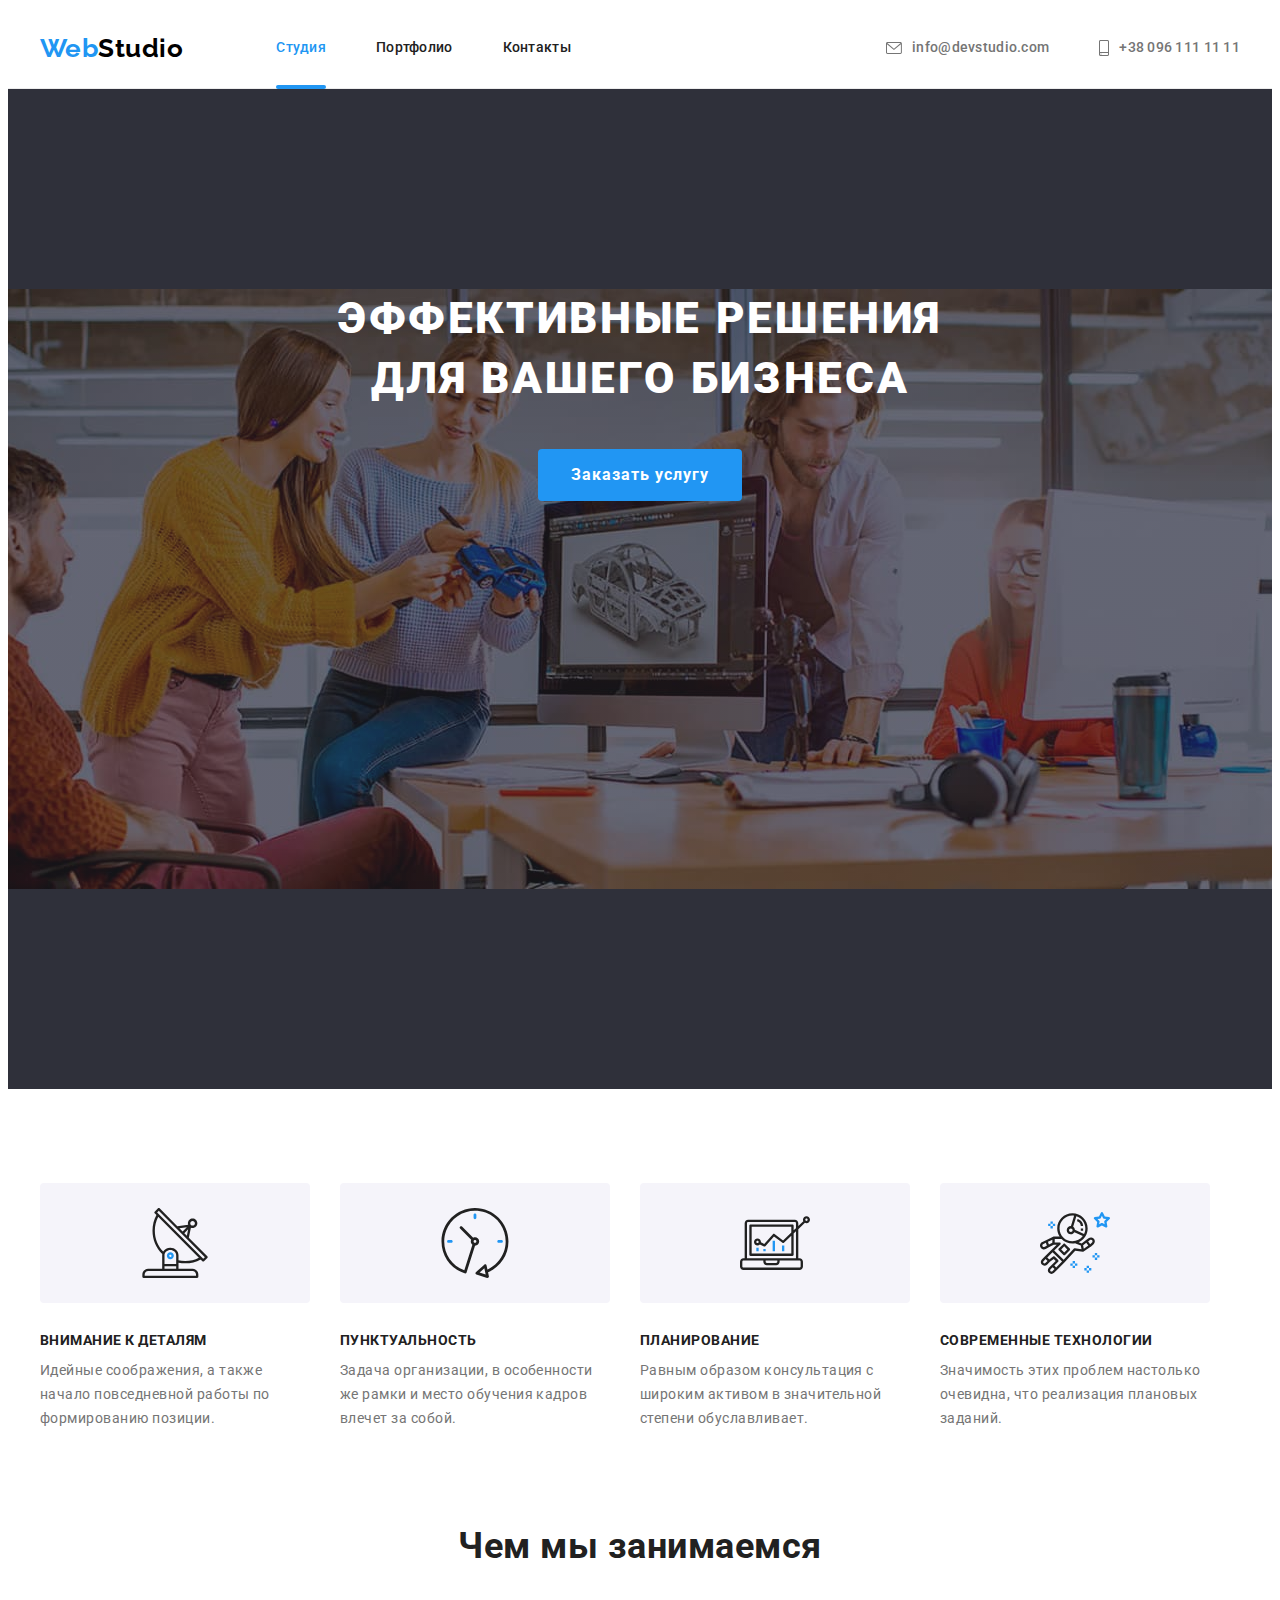
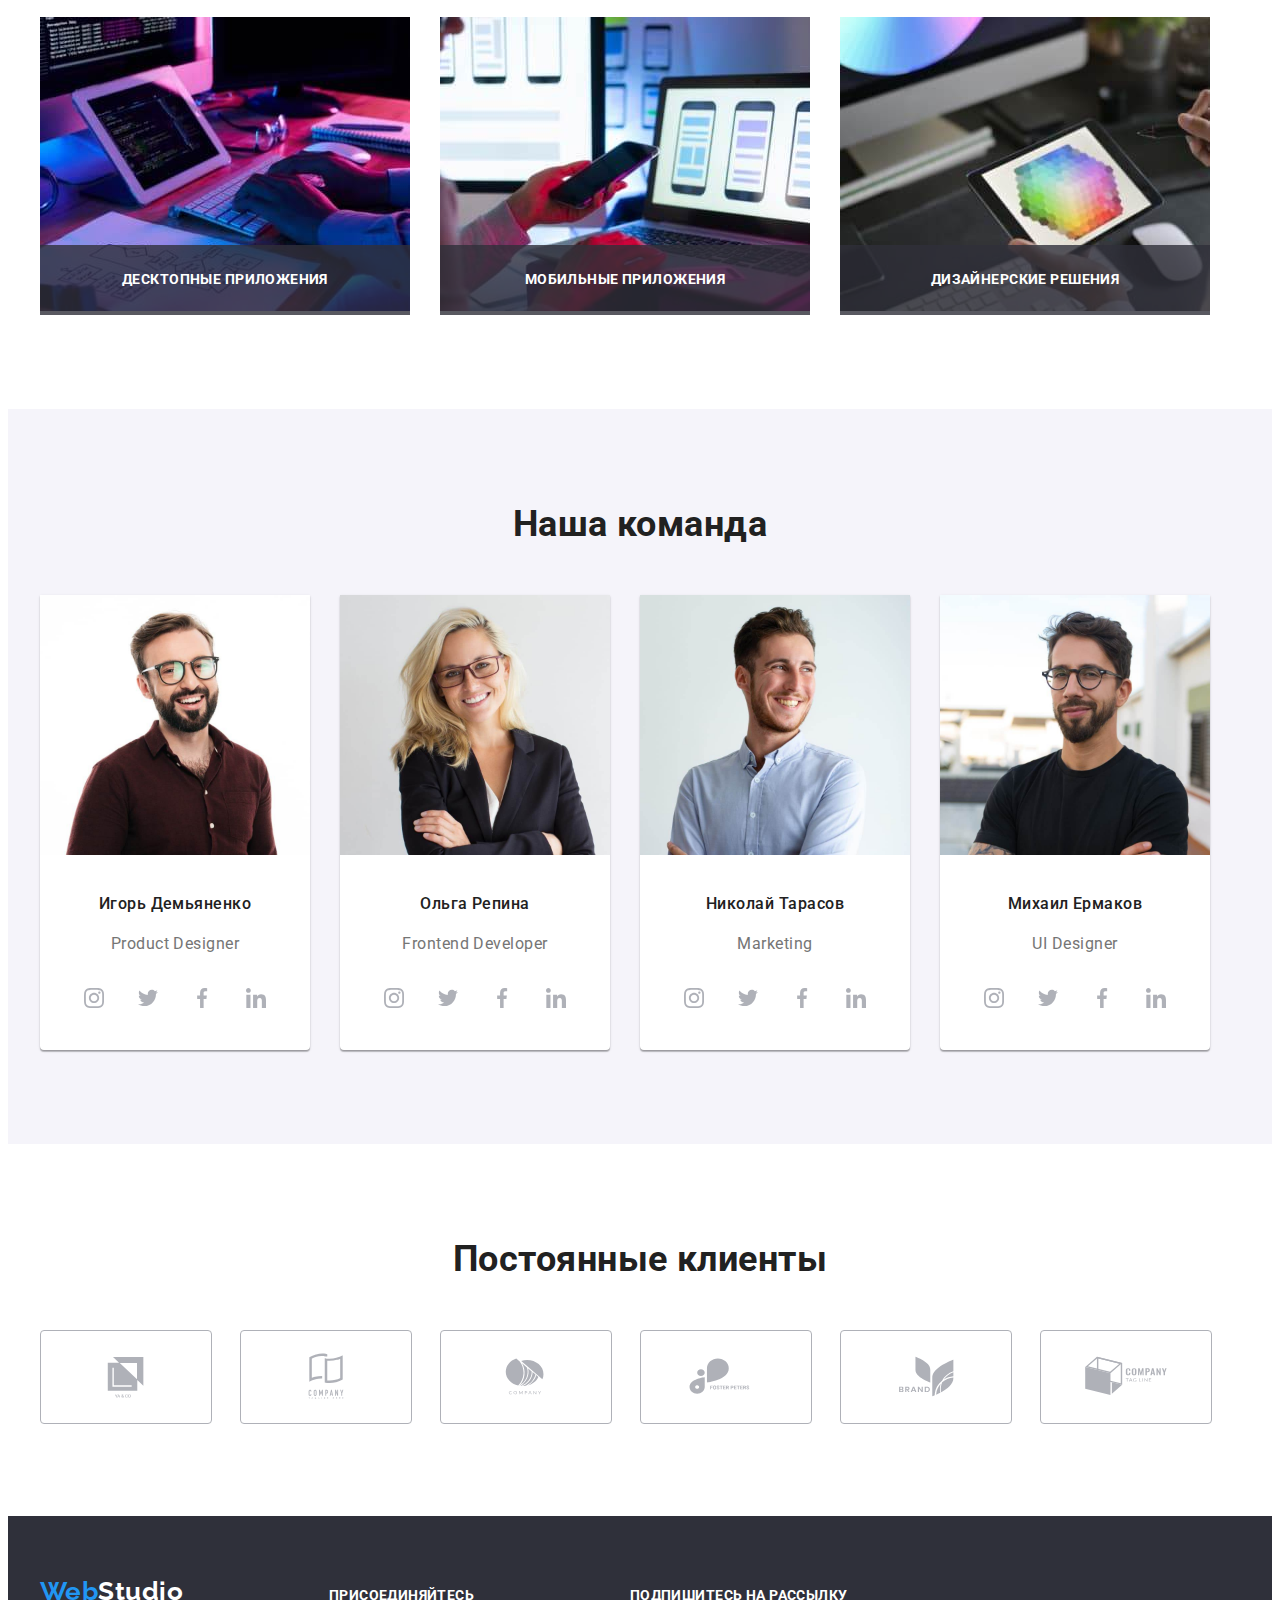
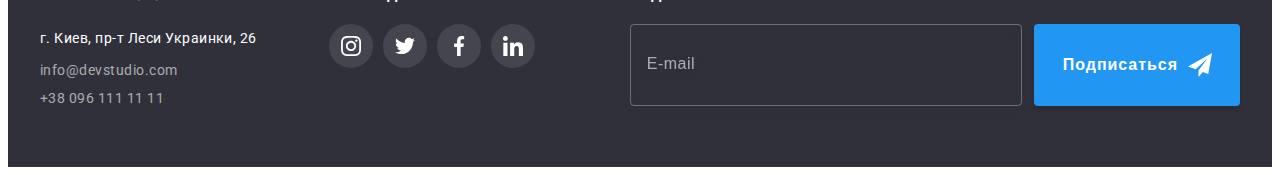
==== index.html @ 353faf63 "подключает сасс" ====
<!DOCTYPE html>
<html lang="ru">
    <head>
        <meta charset="UTF-8">
        <meta http-equiv="X-UA-Compatible" content="IE=edge">
        <meta name="viewport" content="width=device-width, initial-scale=1.0">
        <title>Студия</title>
        <link href="https://fonts.googleapis.com/css2?family=Raleway:wght@700&family=Roboto:wght@400;500;700;900&display=swap"
            rel="stylesheet"/>
        <link rel="stylesheet" href="https://cdnjs.cloudflare.com/ajax/libs/modern-normalize/1.1.0/modern-normalize.min.css" integrity="sha512-wpPYUAdjBVSE4KJnH1VR1HeZfpl1ub8YT/NKx4PuQ5NmX2tKuGu6U/JRp5y+Y8XG2tV+wKQpNHVUX03MfMFn9Q==" crossorigin="anonymous" referrerpolicy="no-referrer"/>
        <link rel="stylesheet" href="./css/styles.css"/>
        <link rel="stylesheet" href="./css/main.css" />
    </head>
    <body>
        <header class="page-header">
            <div class="container main-nav">
                <nav class="main">
                    <a href="/" class="logo"><span class="accent">Web</span>Studio</a>       
                    <ul class="site-nav list">
                        <li class="item"><a href="./" class="link current">Студия</a></li>
                        <li class="item"><a href="./portfolio.html" class="link ">Портфолио</a></li>
                        <li class="item"><a href="" class="link ">Контакты</a></li>
                    </ul>
                </nav>  
                <ul class="auth main">
                    <li class="item"><a href="mailto:info@devstudio.com" class="link mail-link">
                        <svg class="contact-icon envelope" width="16" height="12">
                            <use href="./images/icons.svg#icon-envelope">
                            </use>
                        </svg>info@devstudio.com</a>
                    </li>
                    <li class="item"><a href="tel:++380961111111" class="link mail-link">
                        <svg class="contact-icon smartphone" width="10" height="16">
                            <use href="./images/icons.svg#icon-smartphone">
                            </use>
                        </svg>+38 096 111 11 11</a>
                    </li>
                </ul>
            </div>
        </header>
                
        <main>
            <section class="section-business">
                <div class="container">
                    <h1 class="slogan">Эффективные решения <br> для вашего бизнеса</h1>
                    <button type="button" class="section-button" data-modal-open>Заказать услугу</button>
                </div>
            </section>
            <section class="section">
                <div class="container">
                    <h2 class="visually-hidden">секция преимуществ</h2>
                    <ul class="feature-list">
                        <li class="list-title">
                            <div class="advantage-icon">
                                <svg class="title-advantage" width="70" height="70">
                                    <use href="./images/icons.svg#icon-antenna">
                                    </use>
                                </svg>
                            </div>
                            <h3 class="advantage">Внимание к деталям</h3>
                            <p class="title">Идейные соображения, а также начало повседневной работы по формированию позиции.</p>
                        </li>
                        <li class="list-title">
                            <div class="advantage-icon">
                                <svg class="title-advantage" width="70" height="70">
                                    <use href="./images/icons.svg#icon-clock">
                                    </use>
                                </svg>
                            </div>
                            <h3 class="advantage">Пунктуальность</h3>
                            <p class="title">Задача организации, в особенности же рамки и место обучения кадров влечет за собой.</p>
                        </li>
                        <li class="list-title">
                            <div class="advantage-icon">
                                <svg class="title-advantage" width="70" height="70">
                                    <use href="./images/icons.svg#icon-diagram">
                                    </use>
                                </svg>
                            </div>
                            <h3 class="advantage">Планирование</h3>
                            <p class="title">Равным образом консультация с широким активом в значительной степени обуславливает.</p>
                        </li>
                        <li class="list-title">
                            <div class="advantage-icon">
                                <svg class="title-advantage" width="70" height="70">
                                    <use href="./images/icons.svg#icon-astronaut">
                                    </use>
                                </svg>
                            </div>
                            <h3 class="advantage">Современные технологии</h3>
                            <p class="title">Значимость этих проблем настолько очевидна, что реализация плановых заданий.</p>
                        </li>
                    </ul>
                </div>
            </section>
            <section class="section section-foto">
                <div class="container">
                    <h2 class="section-title">Чем мы занимаемся</h2>
                        <ul class="section-work">
                            <li class="foto">
                                
                                <img class="foto-item" src="./images/box1.jpg" alt="планшет, руки на клавиатуре, включенный монитор"  width="370" height="294">
                                <p class="foto-list">Десктопные приложения</p>
                                
                            </li>
                            <li class="foto">
                                <img src="./images/box2.jpg" alt="телефон и открытый ноутбук с изображениями телефонов" width="370" height="294">
                                <p class="foto-list">Мобильные приложения</p>
                            </li>  
                            <li class="foto">
                                <img src="./images/box3.jpg" alt="планшет на рабочем столе" width="370" height="294">
                                <p class="foto-list">Дизайнерские решения</p>
                            </li>   
                        </ul>
                </div>
            </section>
            
            <section class="section accent-team"> 
                <div class="container">
                    <h2 class="section-title">Наша команда</h2>
                    <ul class="our-team">
                        <li class="team">
                            <img src="./images/img1.jpg" alt="фото Игоря" width="270" height="260">
                            <div class="advantage-team">
                                <h3 class="advantage-title">Игорь Демьяненко</h3>
                                <p class="position">Product Designer</p>
                                <ul class="link-team comand-link">
                                    <li class="info-link">
                                        <a href="" class="link-icon icon-svg">
                                            <svg class="social-icon" width="20" height="20"><use href="./images/icons.svg#icon-instagram"></use></svg>
                                        </a>
                                    </li>
                                    <li class="info-link">
                                        <a href="" class="link-icon icon-svg">
                                            <svg class="social-icon" width="20" height="20">
                                                <use href="./images/icons.svg#icon-twitter"></use>
                                            </svg>
                                        </a>
                                    </li>
                                    <li class="info-link">
                                        <a href="" class="link-icon icon-svg">
                                            <svg class="social-icon" width="20" height="20">
                                                <use href="./images/icons.svg#icon-facebook"></use>
                                            </svg>
                                        </a>
                                    </li>
                                    <li class="info-link">
                                        <a href="" class="link-icon icon-svg">
                                            <svg class="social-icon" width="20" height="20">
                                                <use href="./images/icons.svg#icon-linkedin"></use>
                                            </svg>
                                        </a>
                                    </li>
                                </ul>
                            </div>
                        </li>
                        <li class="team">
                            <img src="./images/img2.jpg" alt="фото Ольги" width="270" height="260">
                            <div class="advantage-team">
                                <h3 class="advantage-title">Ольга Репина</h3>
                                <p class="position">Frontend Developer</p>
                                <ul class="link-team comand-link">
                                    <li class="info-link">
                                        <a href="" class="link-icon icon-svg">
                                            <svg class="social-icon" width="20" height="20">
                                                <use href="./images/icons.svg#icon-instagram"></use>
                                            </svg>
                                        </a>
                                    </li>
                                    <li class="info-link">
                                        <a href="" class="link-icon icon-svg">
                                            <svg class="social-icon" width="20" height="20">
                                                <use href="./images/icons.svg#icon-twitter"></use>
                                            </svg>
                                        </a>
                                    </li>
                                    <li class="info-link">
                                        <a href="" class="link-icon icon-svg">
                                            <svg class="social-icon" width="20" height="20">
                                                <use href="./images/icons.svg#icon-facebook"></use>
                                            </svg>
                                        </a>
                                    </li>
                                    <li class="info-link">
                                        <a href="" class="link-icon icon-svg">
                                            <svg class="social-icon" width="20" height="20">
                                                <use href="./images/icons.svg#icon-linkedin"></use>
                                            </svg>
                                        </a>
                                    </li>
                                </ul>
                            </div>
                        </li>
                        <li class="team">
                            <img src="./images/img3.jpg" alt="фото Николая" width="270" height="260">
                            <div class="advantage-team">
                                <h3 class="advantage-title">Николай Тарасов</h3>
                                <p class="position">Marketing</p>
                                <ul class="link-team comand-link">
                                    <li class="info-link">
                                        <a href="" class="link-icon icon-svg">
                                            <svg class="social-icon" width="20" height="20">
                                                <use href="./images/icons.svg#icon-instagram"></use>
                                            </svg>
                                        </a>
                                    </li>
                                    <li class="info-link">
                                        <a href="" class="link-icon icon-svg">
                                            <svg class="social-icon" width="20" height="20">
                                                <use href="./images/icons.svg#icon-twitter"></use>
                                            </svg>
                                        </a>
                                    </li>
                                    <li class="info-link">                                        <a href="" class="link-icon icon-svg">
                                            <svg class="social-icon" width="20" height="20">
                                                <use href="./images/icons.svg#icon-facebook"></use>
                                            </svg>
                                        </a>
                                    </li>
                                    <li class="info-link">
                                        <a href="" class="link-icon icon-svg">
                                            <svg class="social-icon" width="20" height="20">
                                                <use href="./images/icons.svg#icon-linkedin"></use>
                                            </svg>
                                        </a>
                                    </li>
                                </ul>
                            </div>
                        </li>
                        <li class="team">
                            <img src="./images/img4.jpg" alt="фото Михаила" width="270" height="260">
                            <div class="advantage-team">
                                <h3 class="advantage-title">Михаил Ермаков</h3>
                                <p class="position">UI Designer</p>
                                <ul class="link-team comand-link">
                                    <li class="info-link">
                                        <a href="" class="link-icon icon-svg">
                                            <svg class="social-icon" width="20" height="20">
                                                <use href="./images/icons.svg#icon-instagram"></use>
                                            </svg>
                                        </a>
                                    </li>
                                    <li class="info-link">
                                        <a href="" class="link-icon icon-svg">
                                            <svg class="social-icon" width="20" height="20">
                                                <use href="./images/icons.svg#icon-twitter"></use>
                                            </svg>
                                        </a>
                                    </li>
                                    <li class="info-link">
                                        <a href="" class="link-icon icon-svg">
                                            <svg class="social-icon" width="20" height="20">
                                                <use href="./images/icons.svg#icon-facebook"></use>
                                            </svg>
                                        </a>
                                    </li>
                                    <li class="info-link">
                                        <a href="" class="link-icon icon-svg">
                                            <svg class="social-icon" width="20" height="20">
                                                <use href="./images/icons.svg#icon-linkedin"></use>
                                            </svg>
                                        </a>
                                    </li>
                                </ul>
                            </div>
                        </li>
                    </ul>
                </div>
            </section>
            <section class="section section-foto">
                <div class="container">
                    <h2 class="section-title">Постоянные клиенты</h2>
                    <ul class="section-list">
                        
                        <li class="item icon">
                            <a href="/" class="item-client client-position">            
                                <svg class="icon-clients" width="106" height="60">
                                    <use href="./images/icons.svg#icon-logo6">
                                    </use>
                                </svg>
                            </a>
                        </li>
                        <li class="item icon">
                            
                                <a href="" class="item-client client-position">
                                    <svg class="icon-clients" width="106" height="60">
                                        <use href="./images/icons.svg#icon-logo5">
                                        </use>
                                    </svg>
                                </a>
                            
                        </li>
                        <li class="item icon">
                            <a href="" class="item-client client-position">
                                    <svg class="icon-clients" width="106" height="60">
                                        <use href="./images/icons.svg#icon-logo4">
                                        </use>
                                    </svg>
                                </a>
                        </li>
                        <li class="item icon">
                            <a href="" class="item-client client-position">
                                    <svg class="icon-clients" width="106" height="60">
                                        <use href="./images/icons.svg#icon-logo3">
                                        </use>
                                    </svg>
                            </a>
                            </li>
                        <li class="item icon">
                            <a href="" class="item-client client-position">
                                    <svg class="icon-clients" width="106" height="60">
                                        <use href="./images/icons.svg#icon-logo1">
                                        </use>
                                    </svg>
                            </a>
                        </li>
                        <li class="item icon">
                            <a href="" class="item-client client-position">
                                <svg class="icon-clients" width="106" height="60">
                                    <use href="./images/icons.svg#icon-logo2">
                                    </use>
                                </svg>
                            </a>
                        </li>
                    </ul>
                </div>
            </section>

            <footer class="section-footer">
                <div class="container accent-logo box">
                    <div class="footer-social footer-social-logo">
                        <a href="/" class="logo-footer"><span class="accent">Web</span>Studio</a>
                        <address class="address-contact">
                            <p class="address">г. Киев, пр-т Леси Украинки, 26</p> 
                            <ul class="auth contact">
                                <li class="auth-address"><a href="mailto:info@devstudio.com" class="link-address">info@devstudio.com</a></li>
                                <li class="auth-address"><a href="tel:++380961111111" class="link-address">+38 096 111 11 11</a>
                            </ul>
                        </address>
                    </div>
                    <div class="footer-social box-icon-link">
                        <h2 class="footer-link">присоединяйтесь</h2>
                        <ul class="comand-link-footer">
                            <li class="footer-icon">
                                <a href="/" class="link-icon-footer">
                                    <svg class="social-icon-footer" width="20" height="20"><use href="./images/icons.svg#icon-instagram"></use></svg>
                                </a> 
                            </li>
                            <li class="footer-icon">
                                <a href="/" class="link-icon-footer">
                                    <svg class="social-icon-footer" width="20" height="20">
                                        <use href="./images/icons.svg#icon-twitter"></use>
                                    </svg>
                                </a>    
                            </li>
                            <li class="footer-icon">
                                <a href="/" class="link-icon-footer">
                                    <svg class="social-icon-footer" width="20" height="20">
                                        <use href="./images/icons.svg#icon-facebook"></use>
                                    </svg>
                                </a>
                            </li>
                            <li class="footer-icon">
                                <a href="/" class="link-icon-footer">
                                    <svg class="social-icon-footer" width="20" height="20">
                                        <use href="./images/icons.svg#icon-linkedin"></use>
                                    </svg>
                                </a>
                            </li>
                        </ul>
                    </div> 
                           
                    <div class="online">
                        <p class="footer-link online-title">Подпишитесь на рассылку</p>
                        <form action="#" class="online-form">
                            <input type="email" class="online-input" placeholder="E-mail"/>
                            <div class="online-button">
                                <button type="submit" class="button-input">Подписаться
                                    <svg class="social-icon-footer online-icon" width="24" height="24">
                                        <use href="./images/icons.svg#icon-icon-send"></use>
                                    </svg>
                                </button>
                            </div>
                        </form>
                    </div>
                </div>
            </footer>
            
        </main> 
        <div class="backdrop is-hidden" data-modal>
            <div class="modal">
                <button type="button" class="modal-close" data-modal-close>
                    <svg class="modal-close-icon" width="18" height="18">
                        <use href="./images/icons.svg#icon-close"></use>
                    </svg>
                </button>
                <p class="modal-title">Оставьте свои данные, мы вам перезвоним</p>
                <form action="#" class="modal-form">
                    <div class="modal-field">
                        <label for="user-name" class="form-input-text">Имя</label>
                        <div class="modal-user-icon">
                            <input type="text" id="user-name" name="user-name" class="modal-form-input" required minlength="2" placeholder=""/>
                            <svg class="modal-icon-name" width="18" height="18">
                                <use href="./images/icons.svg#icon-person"></use>
                            </svg>
                        </div>
                        
                    </div>
                    <div class="modal-field">
                        <label for="user-tel" class="form-input-text">Телефон</label>
                        <div class="modal-user-icon">
                            <input type="tel" name="user-tel" id="user-tel" class="modal-form-input" placeholder=""
                                title="+38 (096) 111-11-11" required pattern="[\+]\d{2}\s[\(]\d{3}[\)]\s\d{3}[\-]\d{2}[\-]\d{2}" />
                            <svg class="modal-icon-name" width="18" height="18">
                                <use href="./images/icons.svg#icon-phone"></use>
                            </svg>
                        </div>
                        
                    </div>
                        
                        
                    <div class="modal-field">
                        <label for="user-email" class="form-input-text">Почта</label>
                        <div class="modal-user-icon">
                            <input type="email" id="user-email" name="user-email" class="modal-form-input" placeholder="" />
                            <svg class="modal-icon-name" width="18" height="18">
                                <use href="./images/icons.svg#icon-email"></use>
                            </svg>
                        </div>
                        
                    </div>
                        
                    <div class="modal-field">
                        <label for="user-text" class="form-input-text">Комментарий</label>
                        <textarea 
                        name="user-text" 
                        id="user-text" 
                        class="modal-form-text" 
                        placeholder="Введите текст">Введите текст</textarea>
                    </div>
                    <div class="modal-field">
                        <input type="checkbox" name="policy" id="policy" class="modal-check visually-hidden"/>
                        <label for="policy" class="check-text">
                            <span class="check-icon">
                                <svg class="modal-check-icon" width="11" height="8">
                                <use href="./images/icons.svg#icon-vector"></use>
                                </svg>
                            </span> Соглашаюсь с рассылкой и принимаю <a href="" class="check-link">Условия договора</a> 
                        </label>
                    </div> 
                   
                    
                    <button type="submit" class="button-input modal-button">Отправить</button>
                </form>


            </div>
        
        </div>
        <script src="./js/modal.js"></script>
        
    </body>
    
</html>
---- css/styles.css ----
/* цвет основного текста #212121 */
/* вторичный цвет #757575 */
/* акцент #2196F3 */
/* вторичный цвет фона #F5F4FA; */

/* ---------------------------header----------------- */

/* ------------   section Ч Е М  М Ы  З А Н И М А Е М С Я   -----------=*/

/* ---------- business slogan Э Ф Ф Е К Т И В Н Ы Е   Р Е Ш Е Н И Я ------------ */

/* ----- advantage С Е К Ц И Я  П Р Е И М У Щ Е С Т В ----- */

/* -------------------------------    Н А Ш А   К О М А Н Д А  -------------------- */

/* ---------------------------------footer--------------------------------- */

/* ----------- button      К Н О П К А -------------- */

/* ------------ sectione-services П О Р Т Ф О Л И О --------- */

/* --------------------П О С Т О Я Н Н Ы Е  К Л И Е Н Т Ы ----------------------*/

/*------------------М О Д А Л Ь Н О Е   О К Н О ---------------*/
---- css/main.css ----
.main-nav {
  display: flex;
  align-items: center;
}

.main {
  display: flex;
  align-items: center;
}

.auth {
  justify-content: center;
  margin-left: auto;
  list-style: none;
  margin-top: 0;
  margin-bottom: 0;
}

.accent,
.auth-mail {
  color: var(--accent-color);
}

.site-nav {
  display: flex;
  margin-left: 93px;
}

.site-nav .item:not(:last-child) {
  margin-right: 50px;
}

.site-nav .link {
  color: var(--primary-text-color);
  display: block;
  text-decoration: none;
}

.site-nav .link.current {
  color: var(--accent-color);
}

.auth .item + .item {
  margin-left: 50px;
}

.auth .link {
  color: var(--title-text-color);
  list-style: none;
}

.current::after {
  content: '';
  width: 100%;
  height: 4px;
  position: absolute;
  background-color: #2196f3;
  border-radius: 2px;
  left: 0;
  bottom: -1px;
}

.link {
  position: relative;
  display: flex;
  align-items: center;
  padding-top: 32px;
  padding-bottom: 32px;
  text-decoration: none;
  font-weight: 500;
  font-size: 14px;
  line-height: 1.14;
  letter-spacing: 0.02em;
  transition: color 250ms cubic-bezier(0.4, 0, 0.2, 1);
}

.site-nav .link:hover,
.site-nav .link:focus,
.auth .link:hover,
.auth .link:focus {
  color: var(--accent-color);
}

.contact-icon {
  margin-right: 10px;
  fill: #757575;
}

.mail-link:hover .envelope,
.mail-link:focus .envelope {
  fill: var(--accent-color);
}

.mail-link:hover .smartphone,
.mail-link:focus .smartphone {
  fill: var(--accent-color);
}

.page-header {
  border-bottom: 1px solid #ececec;
}

.section-foto {
  padding-bottom: 94px;
}

.section-title {
  color: var(--primary-text-color);
  font-weight: 700;
  font-size: 36px;
  line-height: 1.17;
  margin-bottom: 50px;
  text-align: center;
}

.section-work {
  display: flex;
  flex-wrap: wrap;
}

.foto {
  margin-right: 30px;
  position: relative;
}

.foto:nth-child(3n) {
  margin-right: 0;
}

.foto-item {
  display: block;
}

.foto-list {
  display: flex;
  justify-content: center;
  align-items: center;
  font-weight: bold;
  font-size: 14px;
  line-height: 1.14;
  text-align: center;
  letter-spacing: 0.03em;
  text-transform: uppercase;
  color: #ffffff;
  position: absolute;
  left: 0;
  bottom: 0;
  background-color: rgba(47, 48, 58, 0.8);
  height: 70px;
  width: 100%;
}

.accent-team {
  padding-bottom: 94px;
  background-color: #f5f4fa;
}

.our-team {
  display: flex;
  flex-wrap: wrap;
  margin-top: -30px;
  margin-left: -30px;
}

.link-team {
  position: relative;
  display: flex;
  align-items: center;
  text-decoration: none;
  font-weight: 500;
  font-size: 14px;
  line-height: 1.14;
  letter-spacing: 0.02em;
}

.comand-link {
  display: flex;
  margin-top: 16px;
  justify-content: center;
}

.info-link:not(:last-child) {
  margin-right: 10px;
}

.icon-svg {
  display: flex;
  width: 44px;
  height: 44px;
  align-items: center;
  justify-content: center;
  border-radius: 50%;
}

.icon-svg:hover, .icon-svg:focus {
  background-color: var(--accent-color);
  outline: none;
}

.icon-svg:hover:hover .social-icon,
.icon-svg:hover:focus .social-icon, .icon-svg:focus:hover .social-icon,
.icon-svg:focus:focus .social-icon {
  fill: var(--background-color);
}

.link-icon {
  fill: #afb1b8;
  transition: fill 250ms cubic-bezier(0.4, 0, 0.2, 1);
  transition: background-color 250ms cubic-bezier(0.4, 0, 0.2, 1);
}

.social-icon {
  transition: fill 250ms cubic-bezier(0.4, 0, 0.2, 1);
}

.team {
  margin: 30px 0 0 30px;
  background-color: #ffffff;
  border-radius: 0px 0px 4px 4px;
  box-shadow: 0px 1px 3px rgba(0, 0, 0, 0.12), 0px 1px 1px rgba(0, 0, 0, 0.14), 0px 2px 1px rgba(0, 0, 0, 0.2);
}

.team:nth-child(4n) {
  margin-right: 0;
}

.advantage-team {
  padding-top: 30px;
  padding-bottom: 30px;
}

.position {
  margin-top: 10px;
  font-size: 16px;
  line-height: 1.9;
  text-align: center;
}

.section-footer {
  background-color: #2f303a;
  padding-top: 60px;
  padding-bottom: 60px;
}

.address {
  font-style: normal;
  color: #ffffff;
  margin-bottom: 9px;
  font-size: 14px;
  line-height: 1.71;
}

.address-contact {
  margin-top: 20px;
}

.auth .link-address {
  font-size: 14px;
  line-height: 1.71px;
  font-style: normal;
  text-decoration: none;
  color: rgba(255, 255, 255, 0.6);
  transition: color 250ms linear;
}

.auth .link-address:hover,
.auth .link-address:focus {
  color: var(--accent-color);
}

.auth-address:not(:last-child) {
  margin-bottom: 9px;
}

.contact {
  display: block;
}

.box {
  display: flex;
  align-items: baseline;
  justify-content: space-between;
  /*margin-left: auto;*/
}

.box-icon-link {
  display: inline-block;
  margin-right: 93px;
}

.footer-social-logo {
  margin-right: 70px;
}

/*.footer-social:not(:last-child) {
  
  margin-right: 70px;
}*/
.footer-link {
  font-weight: 700;
  font-size: 14px;
  line-height: 1.14;
  letter-spacing: 0.03em;
  text-transform: uppercase;
  color: #ffffff;
}

.comand-link-footer {
  margin-top: 20px;
  display: flex;
}

.link-icon-footer {
  display: flex;
  width: 44px;
  height: 44px;
  border-radius: 50%;
  background-color: rgba(255, 255, 255, 0.1);
  justify-content: center;
  align-items: center;
  transition: background-color 250ms cubic-bezier(0.4, 0, 0.2, 1);
}

.link-icon-footer:hover, .link-icon-footer:focus {
  background-color: var(--accent-color);
  outline: none;
}

.social-icon-footer {
  fill: #ffffff;
}

.footer-icon:not(:last-child) {
  margin-right: 10px;
}

.online-form {
  display: flex;
  justify-content: center;
}

.online-title {
  margin-bottom: 20px;
}

.online-input {
  width: 358px;
  height: 50px;
  background-color: transparent;
  border: 1px solid rgba(255, 255, 255, 0.3);
  filter: drop-shadow(0px 4px 4px rgba(0, 0, 0, 0.15));
  border-radius: 4px;
  outline: none;
  color: #ffffff;
  padding: 15px 16px;
  margin-right: 12px;
  transition: border-color 250ms cubic-bezier(0.4, 0, 0.2, 1);
}

.online-input::placeholder {
  font-weight: 400;
  font-size: 16px;
  line-height: 1.25;
  letter-spacing: 0.03em;
  color: rgba(255, 255, 255, 0.6);
}

.online-input::placeholder:focus {
  border-color: #ffffff;
}

.online-button {
  display: flex;
}

.button-input {
  display: flex;
  justify-content: center;
  align-items: center;
  padding: 10px 28px 10px 29px;
  background-color: #2196f3;
  box-shadow: 0px 4px 4px rgba(0, 0, 0, 0.15);
  border-radius: 4px;
  border: transparent;
  font-weight: bold;
  font-size: 16px;
  line-height: 30px;
  letter-spacing: 0.06em;
  color: #ffffff;
  cursor: pointer;
}

.button-input:hover {
  background-color: #188ce8;
}

.online-icon {
  margin-left: 10px;
}

.section-list {
  display: flex;
}

.section-list .item {
  display: flex;
  justify-content: center;
  align-items: center;
}

.client-position {
  width: 170px;
  height: 92px;
  outline: none;
}

.client-position:hover .icon-clients,
.client-position:focus .icon-clients {
  fill: var(--accent-color);
  border-color: #2196f3;
}

.icon {
  padding: 0;
}

.section-list .icon:not(:last-child) {
  margin-right: 30px;
}

.icon-clients {
  display: flex;
  border-radius: 4px;
  border: 1px solid #afb1b8;
  width: 100%;
  height: 100%;
  fill: #afb1b8;
  align-items: center;
  justify-content: center;
  transition: border 250ms cubic-bezier(0.4, 0, 0.2, 1), fill 250ms cubic-bezier(0.4, 0, 0.2, 1);
}

.section-hidden {
  padding-top: 94px;
  padding-bottom: 94px;
}

.hidden {
  display: flex;
  justify-content: center;
  margin-bottom: 34px;
}

.hidden-button:not(:last-child) {
  margin-right: 6px;
}

.hidden-button:not(:last-child):hover, .hidden-button:not(:last-child):focus {
  box-shadow: 0px 3px 1px rgba(0, 0, 0, 0.1), 0px 1px 2px rgba(0, 0, 0, 0.08), 0px 2px 2px rgba(0, 0, 0, 0.12);
  border-radius: 4px;
  outline: none;
}

.main-services {
  display: flex;
  flex-wrap: wrap;
}

.flex-element {
  outline: none;
  margin-right: 30px;
  margin-bottom: 30px;
  cursor: pointer;
  transition: transform 2500ms cubic-bezier(0.4, 0, 0.2, 1);
}

.flex-element:hover .flex-element-text {
  transform: translate(0);
}

.filther-flex {
  text-decoration: none;
}

.flex-element:nth-child(3n) {
  margin-right: 0;
}

.flex-element:nth-child(n + 7) {
  margin-bottom: 0;
}

.flex-element-wrap {
  position: relative;
  overflow: hidden;
  transition: transform 250ms cubic-bezier(0.4, 0, 0.2, 1);
}

.filther-flex {
  display: block;
  transition: box-shadow 250ms cubic-bezier(0.4, 0, 0.2, 1);
}

.filther-flex:hover, .filther-flex:focus {
  box-shadow: 0px 1px 1px rgba(0, 0, 0, 0.12), 0px 4px 4px rgba(0, 0, 0, 0.06), 1px 4px 6px rgba(0, 0, 0, 0.16);
  outline: none;
}

.flex-element-text {
  position: absolute;
  top: 0;
  left: 0;
  background-color: rgba(33, 150, 243, 0.9);
  padding: 63px 24px;
  color: #ffffff;
  font-size: 18px;
  line-height: 1.56;
  letter-spacing: 0.03em;
  height: 100%;
  transform: translateY(101%);
  transition: color 250ms cubic-bezier(0.4, 0, 0.2, 1), background-color 250ms cubic-bezier(0.4, 0, 0.2, 1), transform 250ms cubic-bezier(0.4, 0, 0.2, 1);
}

.element-services {
  border-right: 1px solid #ececec;
  border-bottom: 1px solid #ececec;
  border-left: 1px solid #ececec;
  padding: 20px 24px;
}

.sectione-services {
  color: var(--primary-text-color);
  font-weight: 700;
  font-size: 18px;
  line-height: 2;
  letter-spacing: 0.06em;
}

.services {
  font-size: 16px;
  line-height: 1.88;
  color: var(--primary-text-color);
}

.visually-hidden {
  outline: 2px solid tomato;
}

.feature-list {
  display: flex;
}

.feature-list .list-title {
  width: 270px;
  margin-right: 30px;
}

.feature-list .list-title .list-title:nth-child(4n) {
  margin-right: 0;
}

.advantage-icon {
  display: flex;
  align-items: center;
  justify-content: center;
  border-radius: 4px;
  width: 270px;
  height: 120px;
  margin-bottom: 30px;
  background-color: #f5f4fa;
}

.advantage {
  color: var(--primary-text-color);
  font-weight: 700;
  font-size: 14px;
  line-height: 1.14;
  text-transform: uppercase;
  margin-bottom: 10px;
}

.title {
  font-size: 14px;
  line-height: 1.71;
}

.advantage-title {
  color: var(--primary-text-color);
  font-weight: 500;
  font-size: 16px;
  line-height: 1.9;
  text-align: center;
}

.section-business {
  max-width: 1600px;
  height: 600px;
  margin-left: auto;
  margin-right: auto;
  background-color: #2f303a;
  text-align: center;
  padding: 200px 0;
  background-position: center;
  background-image: linear-gradient(rgba(47, 48, 58, 0.4), rgba(47, 48, 58, 0.4)), url("../images/img101.jpg");
  background-repeat: no-repeat;
}

.slogan {
  color: #ffffff;
  margin-top: 0;
  margin-bottom: 40px;
  font-weight: 900;
  font-size: 44px;
  line-height: 1.36;
  text-align: center;
  letter-spacing: 0.06em;
  text-transform: uppercase;
}

.section-business .section-button {
  background-color: var(--accent-color);
  color: #ffffff;
  font-weight: 700;
  font-size: 16px;
  line-height: 1.88;
  align-items: center;
  letter-spacing: 0.06em;
  font-family: Roboto, sans-serif;
}

.section-button {
  padding: 10px 32px;
  border-radius: 4px;
  border: 1px solid transparent;
}

.container {
  margin-left: auto;
  margin-right: auto;
  width: 1200px;
  padding-left: 15px;
  padding-right: 15px;
}

.button {
  display: inline-block;
  padding: 6px 22px;
  border-radius: 4px;
  border: 1px solid transparent;
  background-color: #f5f4fa;
  color: var(--primary-text-color);
  font-family: inherit;
  font-weight: 500;
  font-size: 16px;
  line-height: 1.63;
  text-align: center;
  letter-spacing: 0.03em;
  cursor: pointer;
  transition: color 250ms cubic-bezier(0.4, 0, 0.2, 1), background-color 250ms cubic-bezier(0.4, 0, 0.2, 1);
}

.button:hover, .button:focus {
  background-color: var(--accent-color);
  color: #ffffff;
  border-color: transparent;
}

.logo {
  color: black;
  text-decoration: none;
  font-family: Raleway, cursive;
  font-weight: 700;
  font-size: 26px;
  line-height: 1.19;
}

.logo-footer {
  text-decoration: none;
  color: #ffffff;
  font-family: Raleway, cursive;
  font-weight: 700;
  font-size: 26px;
  line-height: 1.19;
}

.backdrop {
  width: 100vw;
  height: 100vh;
  background-color: rgba(0, 0, 0, 0.2);
  position: fixed;
  top: 0;
  transition: opacity 250ms cubic-bezier(0.4, 0, 0.2, 1), visibility 250ms;
}

.backdrop.is-hidden .modal {
  transform: scale(1.5);
  transition: transform 250ms;
}

.modal {
  width: 528px;
  /*min-height: 581px;*/
  background-color: #fff;
  box-shadow: 0px 1px 3px rgba(0, 0, 0, 0.12), 0px 1px 1px rgba(0, 0, 0, 0.14), 0px 2px 1px rgba(0, 0, 0, 0.2);
  border-radius: 4px;
  position: absolute;
  padding: 40px 39px 40px 41px;
  top: 50%;
  left: 50%;
  transform: scale(1);
  transform: translate(-50%, -50%);
  transition: transform 250ms;
}

.modal-close {
  width: 30px;
  height: 30px;
  border-radius: 50%;
  position: absolute;
  background: #ffffff;
  border: 1px solid rgba(0, 0, 0, 0.1);
  top: 8px;
  right: 8px;
  display: flex;
  align-items: center;
  justify-content: center;
  transition: fill 250ms cubic-bezier(0.4, 0, 0.2, 1), border-color 250ms cubic-bezier(0.4, 0, 0.2, 1);
  outline: none;
}

.modal-close:hover, .modal-close:focus {
  fill: #2196f3;
  border-color: #2196f3;
}

.modal-close-icon {
  border-radius: 50%;
}

.is-hidden {
  visibility: hidden;
  opacity: 0;
  pointer-events: none;
}

.modal-title {
  font-weight: 700;
  font-size: 20px;
  line-height: 1.15;
  text-align: center;
  margin-bottom: 15px;
  color: var(--primary-text-color);
}

.modal-form-input {
  width: 100%;
  height: 40px;
  border: 1px solid rgba(33, 33, 33, 0.2);
  border-radius: 4px;
  padding-left: 32px;
  padding-right: 12px;
  color: var(--accent-color);
  font-weight: 400;
  font-size: 12px;
  line-height: 1.17;
  outline: none;
  cursor: pointer;
  transition: border 250ms cubic-bezier(0.4, 0, 0.2, 1);
}

.modal-form-input:focus {
  border: 1px solid #2196f3;
  /*box-sizing: border-box;
  border-radius: 4px;*/
}

.modal-form-input:focus:focus + .modal-icon-name {
  fill: var(--accent-color);
}

.modal-user-icon {
  position: relative;
}

/*.modal-form-input::placeholder,
.modal-form-text::placeholder {
  font-weight: 400;
  color: #757575;
  opacity: 0.5;

}

.modal-form-input:not(:placeholder-shown) {
  border: 1px solid rgba(33, 33, 33, 0.2);
  
}

.modal-form-input:not(:placeholder-shown) {
  border: 1px solid #2196F3;
}*/
.form-input-text {
  margin-bottom: 5px;
  display: block;
  font-weight: 400;
  font-size: 12px;
  line-height: 1.17;
  letter-spacing: 0.01em;
  color: #757575;
}

.modal-field {
  margin-bottom: 10px;
}

.modal-icon-name {
  position: absolute;
  left: 12px;
  top: 50%;
  transform: translateY(-50%);
  transition: fill 250ms cubic-bezier(0.4, 0, 0.2, 1);
}

.modal-form-text {
  width: 100%;
  height: 100px;
  font-weight: normal;
  font-size: 12px;
  line-height: 1.17;
  letter-spacing: 0.01em;
  color: rgba(117, 117, 117, 0.5);
  border-radius: 4px;
  resize: none;
  padding: 12px 16px;
  outline: none;
}

.modal-form-text:focus {
  border-color: #2196f3;
}

.textarea::placeholder {
  color: rgba(117, 117, 117, 0.5);
}

.textarea::placeholder:focus {
  border-color: 1px solid #2196f3;
}

.modal-button {
  /*width: 200px;
  height: 50px;*/
  padding: 10px 55px 10px 56px;
  background-color: #2196f3;
  box-shadow: 0px 4px 4px rgba(0, 0, 0, 0.15);
  border-radius: 4px;
  margin: 30px auto 0;
  transition: box-shadow 250ms cubic-bezier(0.4, 0, 0.2, 1);
  outline: none;
}

.check-text {
  font-weight: 400;
  font-size: 14px;
  line-height: 1.71;
  letter-spacing: 0.03em;
  color: #757575;
  display: flex;
  justify-content: center;
  align-items: center;
}

.check-icon {
  width: 16px;
  height: 15px;
  background-color: #ffffff;
  border: 0.2px solid #212121;
  border-radius: 2px;
  margin-right: 5px;
  display: flex;
  align-items: center;
  justify-content: center;
  transition: background-color 250ms cubic-bezier(0.4, 0, 0.2, 1), border 250ms cubic-bezier(0.4, 0, 0.2, 1);
}

.modal-check:focus + .check-text .check-icon {
  border-color: #2196f3;
}

.modal-check-icon {
  fill: white;
}

.check-link {
  font-weight: 400;
  font-size: 14px;
  line-height: 1.71;
  letter-spacing: 0.03em;
  text-decoration-line: underline;
  color: #2196f3;
}

.modal-check:checked + .check-text .check-icon {
  background-color: var(--accent-color);
  border: none;
}

:root {
  --primary-text-color: #212121;
  --title-text-color: #757575;
  --accent-color: #2196f3;
  --background-color: #ffffff;
}

body {
  font-family: Roboto, sans-serif;
  color: var(--title-text-color);
  background-color: #ffffff;
  letter-spacing: 0.03em;
}

ul {
  list-style: none;
  margin-top: 0;
  margin-bottom: 0;
  padding: 0;
}

h3,
p,
h2 {
  margin: 0;
}

.img {
  display: block;
}

.section {
  margin-left: auto;
  margin-right: auto;
  padding-top: 94px;
}

.visually-hidden {
  position: absolute;
  white-space: nowrap;
  width: 1px;
  height: 1px;
  overflow: hidden;
  border: 0;
  padding: 0;
  clip: rect(0 0 0 0);
  clip-path: inset(50%);
  margin: -1px;
}
/*# sourceMappingURL=main.css.map */
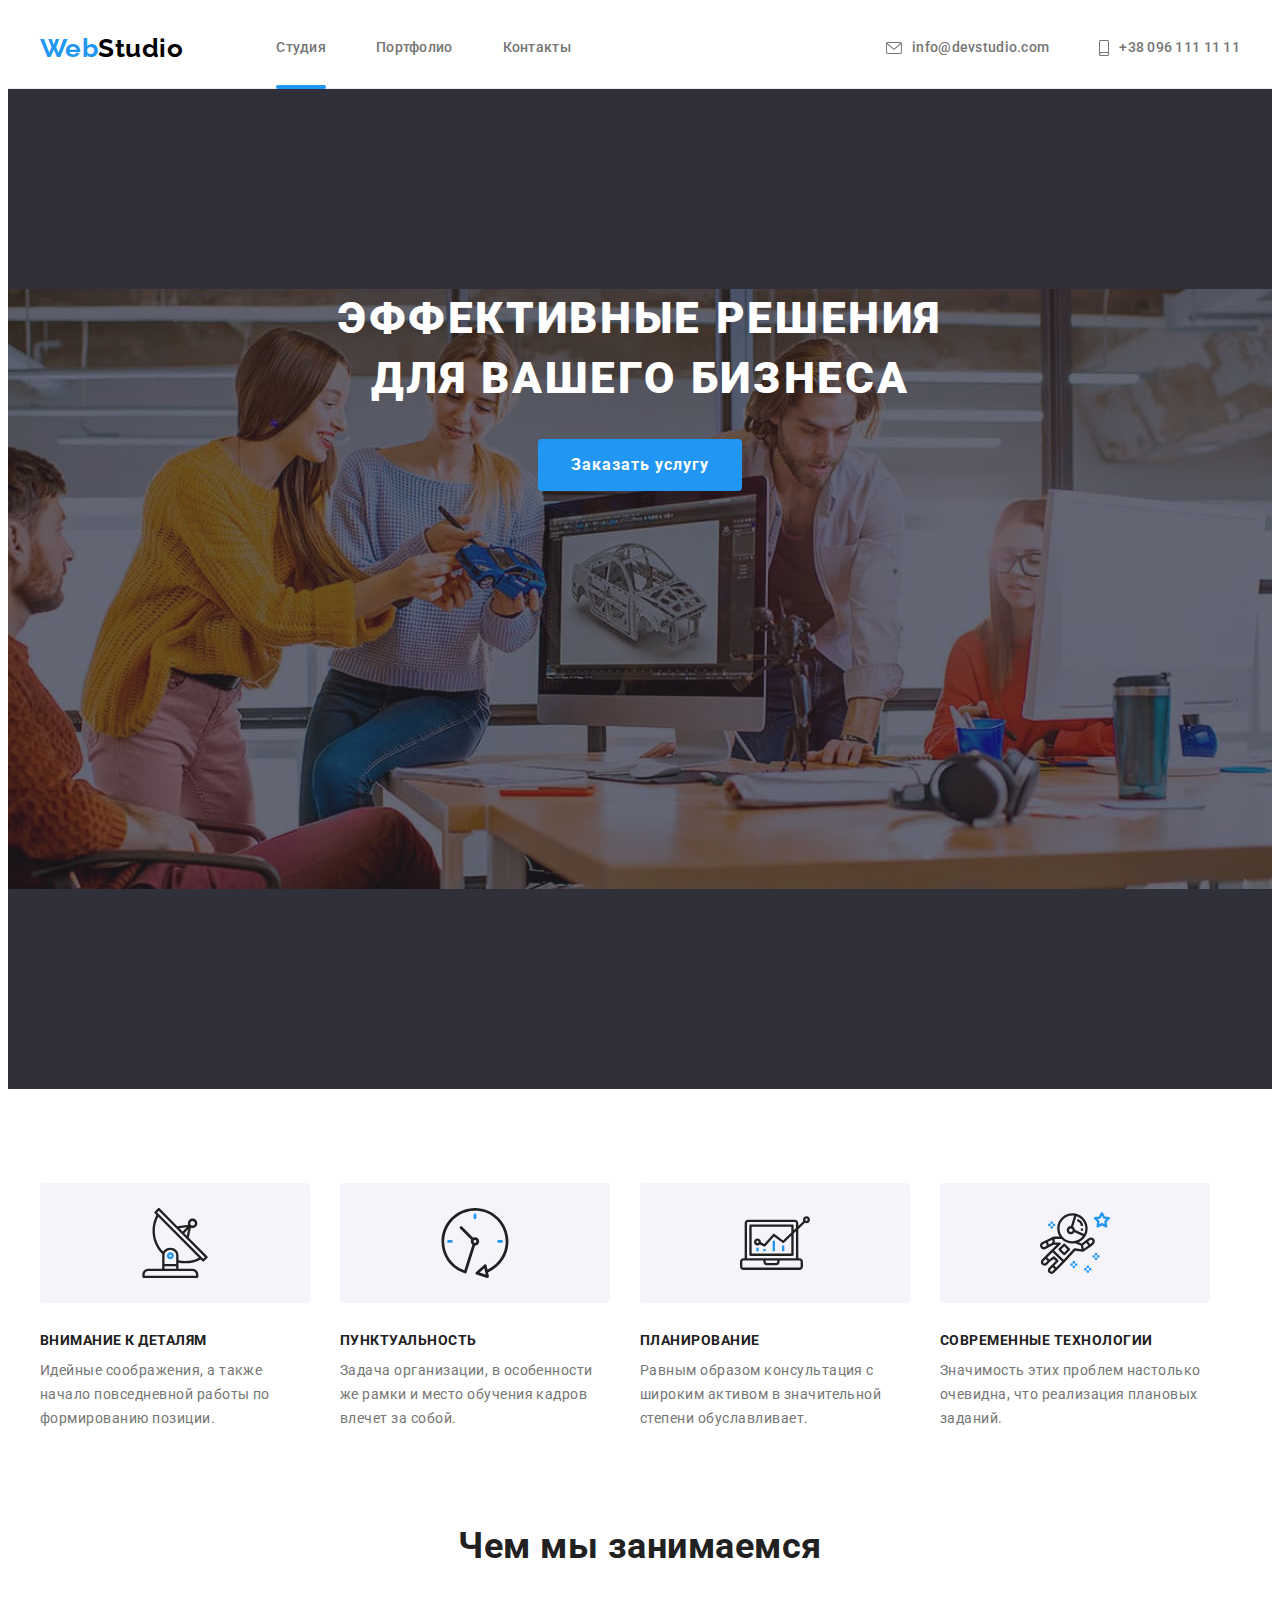
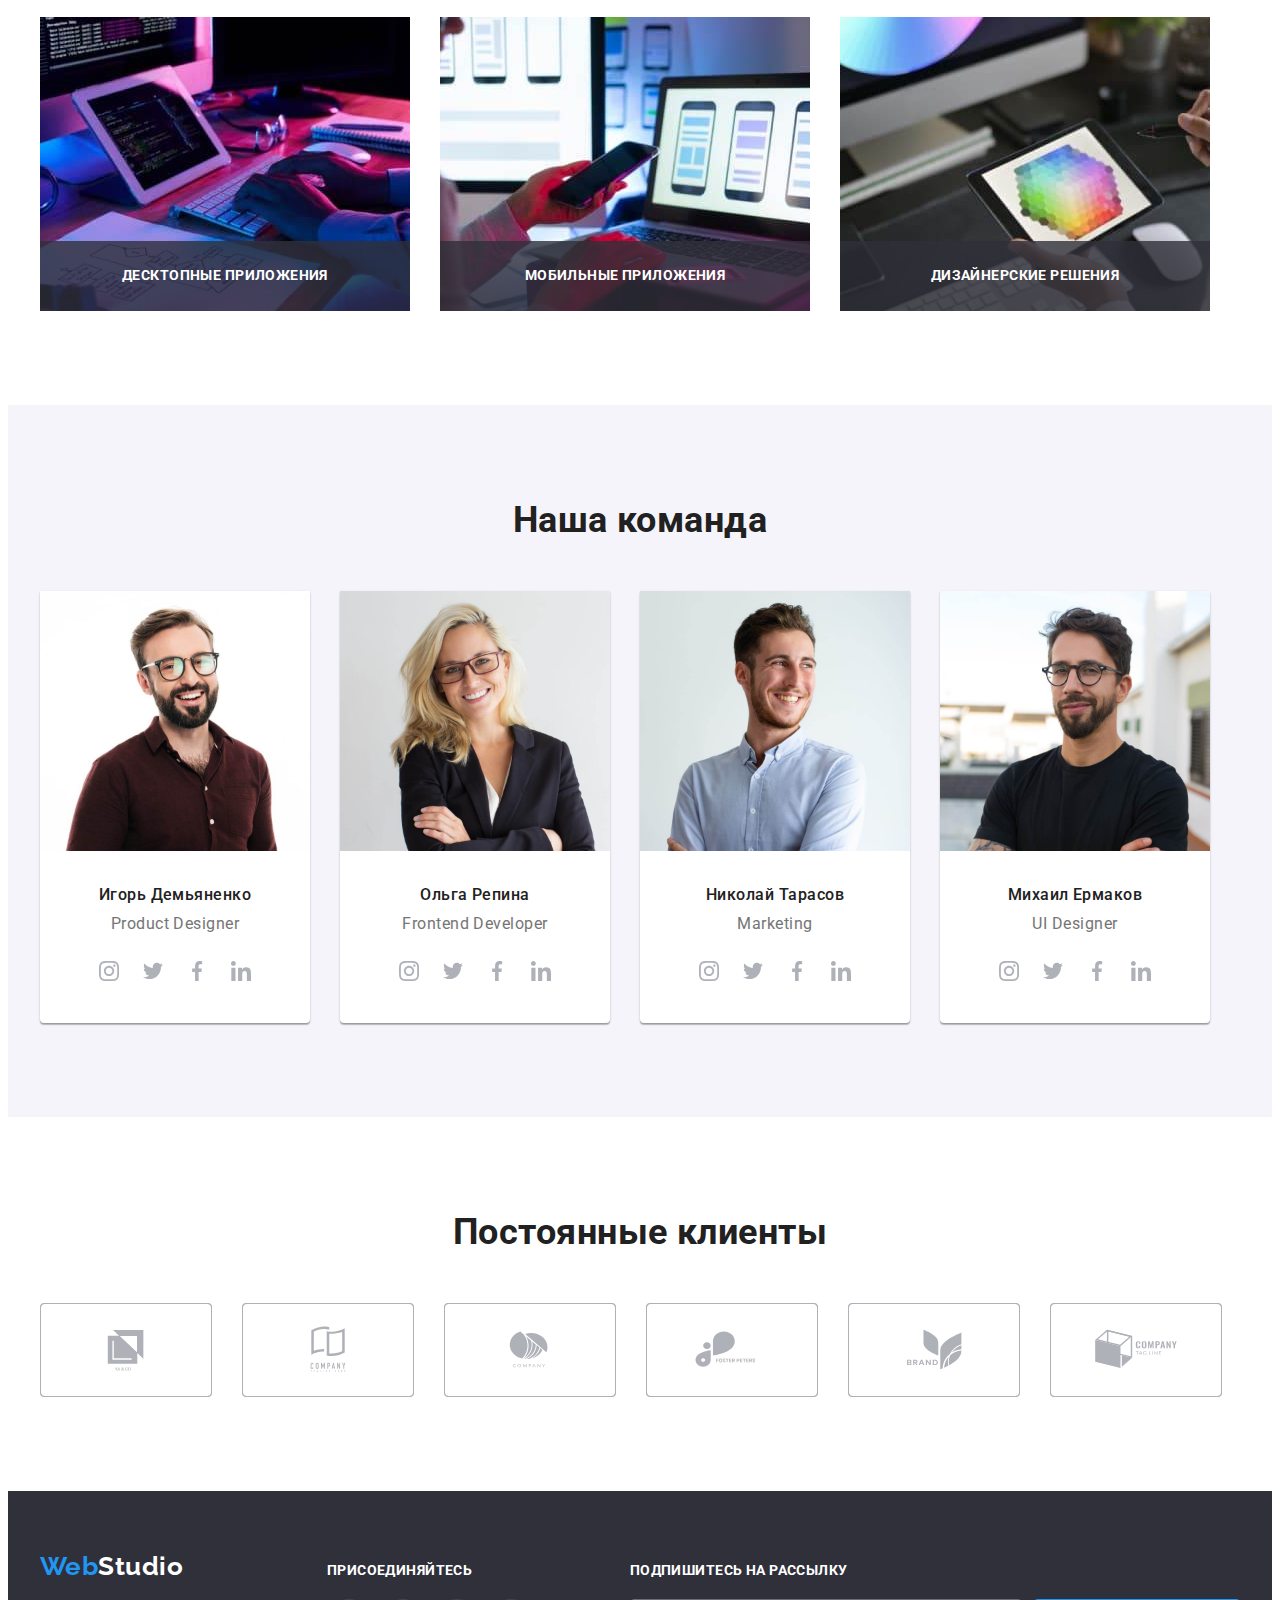
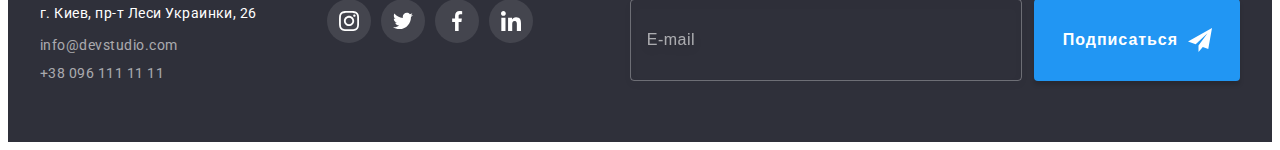
==== commit 7d459517: "компилирует файлы" ====
--- a/index.html
+++ b/index.html
@@ -13,24 +13,24 @@
     </head>
     <body>
         <header class="page-header">
-            <div class="container main-nav">
-                <nav class="main">
-                    <a href="/" class="logo"><span class="accent">Web</span>Studio</a>       
-                    <ul class="site-nav list">
-                        <li class="item"><a href="./" class="link current">Студия</a></li>
-                        <li class="item"><a href="./portfolio.html" class="link ">Портфолио</a></li>
-                        <li class="item"><a href="" class="link ">Контакты</a></li>
+            <div class="container page-header__main">
+                <nav class="page-header__nav">
+                    <a href="/" class="logo"><span class="page-header__logo">Web</span>Studio</a>       
+                    <ul class="page-header__item">
+                        <li class="page-header__element"><a href="./" class="page-header__text page-header__text--invers page-header__text--current">Студия</a></li>
+                        <li class="page-header__element"><a href="./portfolio.html" class="page-header__text page-header__text--invers">Портфолио</a></li>
+                        <li class="page-header__element"><a href="" class="page-header__text page-header__text--invers">Контакты</a></li>
                     </ul>
                 </nav>  
-                <ul class="auth main">
-                    <li class="item"><a href="mailto:info@devstudio.com" class="link mail-link">
-                        <svg class="contact-icon envelope" width="16" height="12">
+                <ul class="page-header__link">
+                    <li class="page-header__element"><a href="mailto:info@devstudio.com" class="page-header__text page-header__text--invers">
+                        <svg class="page-header__icon page-header__icon--envelope" width="16" height="12">
                             <use href="./images/icons.svg#icon-envelope">
                             </use>
                         </svg>info@devstudio.com</a>
                     </li>
-                    <li class="item"><a href="tel:++380961111111" class="link mail-link">
-                        <svg class="contact-icon smartphone" width="10" height="16">
+                    <li class="page-header__element"><a href="tel:++380961111111" class="page-header__text page-header__text--invers">
+                        <svg class="page-header__icon page-header__icon--smartphone" width="10" height="16">
                             <use href="./images/icons.svg#icon-smartphone">
                             </use>
                         </svg>+38 096 111 11 11</a>
@@ -42,74 +42,74 @@
         <main>
             <section class="section-business">
                 <div class="container">
-                    <h1 class="slogan">Эффективные решения <br> для вашего бизнеса</h1>
-                    <button type="button" class="section-button" data-modal-open>Заказать услугу</button>
+                    <h1 class="section-business__slogan">Эффективные решения <br> для вашего бизнеса</h1>
+                    <button type="button" class="section-business__button" data-modal-open>Заказать услугу</button>
                 </div>
             </section>
             <section class="section">
                 <div class="container">
                     <h2 class="visually-hidden">секция преимуществ</h2>
-                    <ul class="feature-list">
-                        <li class="list-title">
-                            <div class="advantage-icon">
-                                <svg class="title-advantage" width="70" height="70">
+                    <ul class="section-feature">
+                        <li class="section-feature__item">
+                            <div class="advantage">
+                                <svg width="70" height="70">
                                     <use href="./images/icons.svg#icon-antenna">
                                     </use>
                                 </svg>
                             </div>
-                            <h3 class="advantage">Внимание к деталям</h3>
-                            <p class="title">Идейные соображения, а также начало повседневной работы по формированию позиции.</p>
-                        </li>
-                        <li class="list-title">
-                            <div class="advantage-icon">
-                                <svg class="title-advantage" width="70" height="70">
+                            <h3 class="advantage__name">Внимание к деталям</h3>
+                            <p class="advantage__text">Идейные соображения, а также начало повседневной работы по формированию позиции.</p>
+                        </li>
+                        <li class="section-feature__item">
+                            <div class="advantage">
+                                <svg width="70" height="70">
                                     <use href="./images/icons.svg#icon-clock">
                                     </use>
                                 </svg>
                             </div>
-                            <h3 class="advantage">Пунктуальность</h3>
-                            <p class="title">Задача организации, в особенности же рамки и место обучения кадров влечет за собой.</p>
-                        </li>
-                        <li class="list-title">
-                            <div class="advantage-icon">
-                                <svg class="title-advantage" width="70" height="70">
+                            <h3 class="advantage__name">Пунктуальность</h3>
+                            <p class="advantage__text">Задача организации, в особенности же рамки и место обучения кадров влечет за собой.</p>
+                        </li>
+                        <li class="section-feature__item">
+                            <div class="advantage">
+                                <svg width="70" height="70">
                                     <use href="./images/icons.svg#icon-diagram">
                                     </use>
                                 </svg>
                             </div>
-                            <h3 class="advantage">Планирование</h3>
-                            <p class="title">Равным образом консультация с широким активом в значительной степени обуславливает.</p>
-                        </li>
-                        <li class="list-title">
-                            <div class="advantage-icon">
-                                <svg class="title-advantage" width="70" height="70">
+                            <h3 class="advantage__name">Планирование</h3>
+                            <p class="advantage__text">Равным образом консультация с широким активом в значительной степени обуславливает.</p>
+                        </li>
+                        <li class="section-feature__item">
+                            <div class="advantage">
+                                <svg width="70" height="70">
                                     <use href="./images/icons.svg#icon-astronaut">
                                     </use>
                                 </svg>
                             </div>
-                            <h3 class="advantage">Современные технологии</h3>
-                            <p class="title">Значимость этих проблем настолько очевидна, что реализация плановых заданий.</p>
+                            <h3 class="advantage__name">Современные технологии</h3>
+                            <p class="advantage__text">Значимость этих проблем настолько очевидна, что реализация плановых заданий.</p>
                         </li>
                     </ul>
                 </div>
             </section>
             <section class="section section-foto">
                 <div class="container">
-                    <h2 class="section-title">Чем мы занимаемся</h2>
+                    <h2 class="section__title">Чем мы занимаемся</h2>
                         <ul class="section-work">
                             <li class="foto">
                                 
-                                <img class="foto-item" src="./images/box1.jpg" alt="планшет, руки на клавиатуре, включенный монитор"  width="370" height="294">
-                                <p class="foto-list">Десктопные приложения</p>
+                                <img src="./images/box1.jpg" alt="планшет, руки на клавиатуре, включенный монитор"  width="370" height="294">
+                                <p class="foto__list">Десктопные приложения</p>
                                 
                             </li>
                             <li class="foto">
                                 <img src="./images/box2.jpg" alt="телефон и открытый ноутбук с изображениями телефонов" width="370" height="294">
-                                <p class="foto-list">Мобильные приложения</p>
+                                <p class="foto__list">Мобильные приложения</p>
                             </li>  
                             <li class="foto">
                                 <img src="./images/box3.jpg" alt="планшет на рабочем столе" width="370" height="294">
-                                <p class="foto-list">Дизайнерские решения</p>
+                                <p class="foto__list">Дизайнерские решения</p>
                             </li>   
                         </ul>
                 </div>
@@ -117,36 +117,36 @@
             
             <section class="section accent-team"> 
                 <div class="container">
-                    <h2 class="section-title">Наша команда</h2>
+                    <h2 class="section__title">Наша команда</h2>
                     <ul class="our-team">
-                        <li class="team">
+                        <li class="our-team__team">
                             <img src="./images/img1.jpg" alt="фото Игоря" width="270" height="260">
-                            <div class="advantage-team">
-                                <h3 class="advantage-title">Игорь Демьяненко</h3>
-                                <p class="position">Product Designer</p>
-                                <ul class="link-team comand-link">
-                                    <li class="info-link">
-                                        <a href="" class="link-icon icon-svg">
-                                            <svg class="social-icon" width="20" height="20"><use href="./images/icons.svg#icon-instagram"></use></svg>
-                                        </a>
-                                    </li>
-                                    <li class="info-link">
-                                        <a href="" class="link-icon icon-svg">
-                                            <svg class="social-icon" width="20" height="20">
+                            <div class="our-team__member">
+                                <h3 class="our-team__name">Игорь Демьяненко</h3>
+                                <p class="our-team__position">Product Designer</p>
+                                <ul class="our-team__social social comand-link">
+                                    <li class="social__item">
+                                        <a href="" class="social__link icon-svg">
+                                            <svg class="social__icon" width="20" height="20"><use href="./images/icons.svg#icon-instagram"></use></svg>
+                                        </a>
+                                    </li>
+                                    <li class="social__item">
+                                        <a href="" class="social__link icon-svg">
+                                            <svg class="social__icon" width="20" height="20">
                                                 <use href="./images/icons.svg#icon-twitter"></use>
                                             </svg>
                                         </a>
                                     </li>
-                                    <li class="info-link">
-                                        <a href="" class="link-icon icon-svg">
-                                            <svg class="social-icon" width="20" height="20">
+                                    <li class="social__item">
+                                        <a href="" class="social__link icon-svg">
+                                            <svg class="social__icon" width="20" height="20">
                                                 <use href="./images/icons.svg#icon-facebook"></use>
                                             </svg>
                                         </a>
                                     </li>
-                                    <li class="info-link">
-                                        <a href="" class="link-icon icon-svg">
-                                            <svg class="social-icon" width="20" height="20">
+                                    <li class="social__item">
+                                        <a href="" class="social__link icon-svg">
+                                            <svg class="social__icon" width="20" height="20">
                                                 <use href="./images/icons.svg#icon-linkedin"></use>
                                             </svg>
                                         </a>
@@ -154,36 +154,36 @@
                                 </ul>
                             </div>
                         </li>
-                        <li class="team">
+                        <li class="our-team__team">
                             <img src="./images/img2.jpg" alt="фото Ольги" width="270" height="260">
-                            <div class="advantage-team">
-                                <h3 class="advantage-title">Ольга Репина</h3>
-                                <p class="position">Frontend Developer</p>
-                                <ul class="link-team comand-link">
-                                    <li class="info-link">
-                                        <a href="" class="link-icon icon-svg">
-                                            <svg class="social-icon" width="20" height="20">
+                            <div class="our-team__member">
+                                <h3 class="our-team__name">Ольга Репина</h3>
+                                <p class="our-team__position">Frontend Developer</p>
+                                <ul class="our-team__social social comand-link">
+                                    <li class="social__item">
+                                        <a href="" class="social__link icon-svg">
+                                            <svg class="social__icon" width="20" height="20">
                                                 <use href="./images/icons.svg#icon-instagram"></use>
                                             </svg>
                                         </a>
                                     </li>
-                                    <li class="info-link">
-                                        <a href="" class="link-icon icon-svg">
-                                            <svg class="social-icon" width="20" height="20">
+                                    <li class="social__item">
+                                        <a href="" class="social__link icon-svg">
+                                            <svg class="social__icon" width="20" height="20">
                                                 <use href="./images/icons.svg#icon-twitter"></use>
                                             </svg>
                                         </a>
                                     </li>
-                                    <li class="info-link">
-                                        <a href="" class="link-icon icon-svg">
-                                            <svg class="social-icon" width="20" height="20">
+                                    <li class="social__item">
+                                        <a href="" class="social__link icon-svg">
+                                            <svg class="social__icon" width="20" height="20">
                                                 <use href="./images/icons.svg#icon-facebook"></use>
                                             </svg>
                                         </a>
                                     </li>
-                                    <li class="info-link">
-                                        <a href="" class="link-icon icon-svg">
-                                            <svg class="social-icon" width="20" height="20">
+                                    <li class="social__item">
+                                        <a href="" class="social__link icon-svg">
+                                            <svg class="social__icon" width="20" height="20">
                                                 <use href="./images/icons.svg#icon-linkedin"></use>
                                             </svg>
                                         </a>
@@ -191,35 +191,36 @@
                                 </ul>
                             </div>
                         </li>
-                        <li class="team">
+                        <li class="our-team__team">
                             <img src="./images/img3.jpg" alt="фото Николая" width="270" height="260">
-                            <div class="advantage-team">
-                                <h3 class="advantage-title">Николай Тарасов</h3>
-                                <p class="position">Marketing</p>
-                                <ul class="link-team comand-link">
-                                    <li class="info-link">
-                                        <a href="" class="link-icon icon-svg">
-                                            <svg class="social-icon" width="20" height="20">
+                            <div class="our-team__member">
+                                <h3 class="our-team__name">Николай Тарасов</h3>
+                                <p class="our-team__position">Marketing</p>
+                                <ul class="our-team__social social comand-link">
+                                    <li class="social__item">
+                                        <a href="" class="social__link icon-svg">
+                                            <svg class="social__icon" width="20" height="20">
                                                 <use href="./images/icons.svg#icon-instagram"></use>
                                             </svg>
                                         </a>
                                     </li>
-                                    <li class="info-link">
-                                        <a href="" class="link-icon icon-svg">
-                                            <svg class="social-icon" width="20" height="20">
+                                    <li class="social__item">
+                                        <a href="" class="social__link icon-svg">
+                                            <svg class="social__icon" width="20" height="20">
                                                 <use href="./images/icons.svg#icon-twitter"></use>
                                             </svg>
                                         </a>
                                     </li>
-                                    <li class="info-link">                                        <a href="" class="link-icon icon-svg">
-                                            <svg class="social-icon" width="20" height="20">
+                                    <li class="social__item">
+                                        <a href="" class="social__link icon-svg">
+                                            <svg class="social__icon" width="20" height="20">
                                                 <use href="./images/icons.svg#icon-facebook"></use>
                                             </svg>
                                         </a>
                                     </li>
-                                    <li class="info-link">
-                                        <a href="" class="link-icon icon-svg">
-                                            <svg class="social-icon" width="20" height="20">
+                                    <li class="social__item">
+                                        <a href="" class="social__link icon-svg">
+                                            <svg class="social__icon" width="20" height="20">
                                                 <use href="./images/icons.svg#icon-linkedin"></use>
                                             </svg>
                                         </a>
@@ -227,36 +228,36 @@
                                 </ul>
                             </div>
                         </li>
-                        <li class="team">
+                        <li class="our-team__team">
                             <img src="./images/img4.jpg" alt="фото Михаила" width="270" height="260">
-                            <div class="advantage-team">
-                                <h3 class="advantage-title">Михаил Ермаков</h3>
-                                <p class="position">UI Designer</p>
-                                <ul class="link-team comand-link">
-                                    <li class="info-link">
-                                        <a href="" class="link-icon icon-svg">
-                                            <svg class="social-icon" width="20" height="20">
+                            <div class="our-team__member">
+                                <h3 class="our-team__name">Михаил Ермаков</h3>
+                                <p class="our-team__position">UI Designer</p>
+                                <ul class="our-team__link-social social comand-link">
+                                    <li class="social__item">
+                                        <a href="" class="social__link icon-svg">
+                                            <svg class="social__icon" width="20" height="20">
                                                 <use href="./images/icons.svg#icon-instagram"></use>
                                             </svg>
                                         </a>
                                     </li>
-                                    <li class="info-link">
-                                        <a href="" class="link-icon icon-svg">
-                                            <svg class="social-icon" width="20" height="20">
+                                    <li class="social__item">
+                                        <a href="" class="social__link icon-svg">
+                                            <svg class="social__icon" width="20" height="20">
                                                 <use href="./images/icons.svg#icon-twitter"></use>
                                             </svg>
                                         </a>
                                     </li>
-                                    <li class="info-link">
-                                        <a href="" class="link-icon icon-svg">
-                                            <svg class="social-icon" width="20" height="20">
+                                    <li class="social__item">
+                                        <a href="" class="social__link icon-svg">
+                                            <svg class="social__icon" width="20" height="20">
                                                 <use href="./images/icons.svg#icon-facebook"></use>
                                             </svg>
                                         </a>
                                     </li>
-                                    <li class="info-link">
-                                        <a href="" class="link-icon icon-svg">
-                                            <svg class="social-icon" width="20" height="20">
+                                    <li class="social__item">
+                                        <a href="" class="social__link icon-svg">
+                                            <svg class="social__icon" width="20" height="20">
                                                 <use href="./images/icons.svg#icon-linkedin"></use>
                                             </svg>
                                         </a>
@@ -269,54 +270,51 @@
             </section>
             <section class="section section-foto">
                 <div class="container">
-                    <h2 class="section-title">Постоянные клиенты</h2>
-                    <ul class="section-list">
-                        
-                        <li class="item icon">
-                            <a href="/" class="item-client client-position">            
-                                <svg class="icon-clients" width="106" height="60">
+                    <h2 class="section__title">Постоянные клиенты</h2>
+                    <ul class="section-client">
+                        <li class="section-client__icon">
+                            <a href="/" class="section-client__image">            
+                                <svg class="section-client__icon" width="106" height="60">
                                     <use href="./images/icons.svg#icon-logo6">
                                     </use>
                                 </svg>
                             </a>
                         </li>
-                        <li class="item icon">
-                            
-                                <a href="" class="item-client client-position">
-                                    <svg class="icon-clients" width="106" height="60">
-                                        <use href="./images/icons.svg#icon-logo5">
+                        <li class="section-client__icon">
+                            <a href="" class="section-client__image">
+                                <svg class="section-client__icon" width="106" height="60">
+                                    <use href="./images/icons.svg#icon-logo5">
                                         </use>
-                                    </svg>
-                                </a>
-                            
-                        </li>
-                        <li class="item icon">
-                            <a href="" class="item-client client-position">
-                                    <svg class="icon-clients" width="106" height="60">
-                                        <use href="./images/icons.svg#icon-logo4">
-                                        </use>
-                                    </svg>
-                                </a>
-                        </li>
-                        <li class="item icon">
-                            <a href="" class="item-client client-position">
-                                    <svg class="icon-clients" width="106" height="60">
-                                        <use href="./images/icons.svg#icon-logo3">
-                                        </use>
-                                    </svg>
-                            </a>
-                            </li>
-                        <li class="item icon">
-                            <a href="" class="item-client client-position">
-                                    <svg class="icon-clients" width="106" height="60">
-                                        <use href="./images/icons.svg#icon-logo1">
-                                        </use>
-                                    </svg>
-                            </a>
-                        </li>
-                        <li class="item icon">
-                            <a href="" class="item-client client-position">
-                                <svg class="icon-clients" width="106" height="60">
+                                </svg>
+                            </a>
+                        </li>
+                        <li class="section-client__icon">
+                            <a href="" class="section-client__image">
+                                <svg class="section-client__icon" width="106" height="60">
+                                    <use href="./images/icons.svg#icon-logo4">
+                                    </use>
+                                </svg>
+                            </a>
+                        </li>
+                        <li class="section-client__icon">
+                            <a href="" class="section-client__image">
+                                <svg class="section-client__icon" width="106" height="60">
+                                    <use href="./images/icons.svg#icon-logo3">
+                                    </use>
+                                </svg>
+                            </a>
+                            </li>
+                        <li class="section-client__icon">
+                            <a href="" class="section-client__image">
+                                <svg class="section-client__icon" width="106" height="60">
+                                    <use href="./images/icons.svg#icon-logo1">
+                                    </use>
+                                </svg>
+                            </a>
+                        </li>
+                        <li class="section-client__icon">
+                            <a href="" class="section-client__image">
+                                <svg class="section-client__icon" width="106" height="60">
                                     <use href="./images/icons.svg#icon-logo2">
                                     </use>
                                 </svg>
@@ -326,43 +324,43 @@
                 </div>
             </section>
 
-            <footer class="section-footer">
-                <div class="container accent-logo box">
-                    <div class="footer-social footer-social-logo">
-                        <a href="/" class="logo-footer"><span class="accent">Web</span>Studio</a>
-                        <address class="address-contact">
-                            <p class="address">г. Киев, пр-т Леси Украинки, 26</p> 
-                            <ul class="auth contact">
-                                <li class="auth-address"><a href="mailto:info@devstudio.com" class="link-address">info@devstudio.com</a></li>
-                                <li class="auth-address"><a href="tel:++380961111111" class="link-address">+38 096 111 11 11</a>
+            <footer class="page-footer">
+                <div class="container box">
+                    <div class="page-footer__social">
+                        <a href="/" class="page-footer__logo"><span class="page-header__logo">Web</span>Studio</a>
+                        <address class="page-footer__contact">
+                            <p class="page-footer__address">г. Киев, пр-т Леси Украинки, 26</p> 
+                            <ul class="page-footer__item">
+                                <li class="page-footer__auth"><a href="mailto:info@devstudio.com" class="page-footer__link">info@devstudio.com</a></li>
+                                <li class="page-footer__auth"><a href="tel:++380961111111" class="page-footer__link">+38 096 111 11 11</a>
                             </ul>
                         </address>
                     </div>
-                    <div class="footer-social box-icon-link">
-                        <h2 class="footer-link">присоединяйтесь</h2>
-                        <ul class="comand-link-footer">
-                            <li class="footer-icon">
-                                <a href="/" class="link-icon-footer">
-                                    <svg class="social-icon-footer" width="20" height="20"><use href="./images/icons.svg#icon-instagram"></use></svg>
+                    <div class="box-footer">
+                        <h2 class="box-footer__text">присоединяйтесь</h2>
+                        <ul class="box-footer__link">
+                            <li class="box-footer__social">
+                                <a href="/" class="box-footer__image">
+                                    <svg class="box-footer__icon" width="20" height="20"><use href="./images/icons.svg#icon-instagram"></use></svg>
                                 </a> 
                             </li>
-                            <li class="footer-icon">
-                                <a href="/" class="link-icon-footer">
-                                    <svg class="social-icon-footer" width="20" height="20">
+                            <li class="box-footer__social">
+                                <a href="/" class="box-footer__image">
+                                    <svg class="box-footer__icon" width="20" height="20">
                                         <use href="./images/icons.svg#icon-twitter"></use>
                                     </svg>
                                 </a>    
                             </li>
-                            <li class="footer-icon">
-                                <a href="/" class="link-icon-footer">
-                                    <svg class="social-icon-footer" width="20" height="20">
+                            <li class="box-footer__social">
+                                <a href="/" class="box-footer__image">
+                                    <svg class="box-footer__icon" width="20" height="20">
                                         <use href="./images/icons.svg#icon-facebook"></use>
                                     </svg>
                                 </a>
                             </li>
-                            <li class="footer-icon">
-                                <a href="/" class="link-icon-footer">
-                                    <svg class="social-icon-footer" width="20" height="20">
+                            <li class="box-footer__social">
+                                <a href="/" class="box-footer__image">
+                                    <svg class="box-footer__icon" width="20" height="20">
                                         <use href="./images/icons.svg#icon-linkedin"></use>
                                     </svg>
                                 </a>
@@ -370,13 +368,13 @@
                         </ul>
                     </div> 
                            
-                    <div class="online">
-                        <p class="footer-link online-title">Подпишитесь на рассылку</p>
-                        <form action="#" class="online-form">
-                            <input type="email" class="online-input" placeholder="E-mail"/>
-                            <div class="online-button">
-                                <button type="submit" class="button-input">Подписаться
-                                    <svg class="social-icon-footer online-icon" width="24" height="24">
+                    <div class="box-online box-online--margin-left">
+                        <p class="box-footer__text box-footer__margin-bottom">Подпишитесь на рассылку</p>
+                        <form action="#" class="box-online__form">
+                            <input type="email" class="box-online__input" placeholder="E-mail"/>
+                            <div class="box-online__button button-online">
+                                <button type="submit" class="button-online__input">Подписаться
+                                    <svg class="button-online__icon online-icon" width="24" height="24">
                                         <use href="./images/icons.svg#icon-icon-send"></use>
                                     </svg>
                                 </button>
--- a/css/main.css
+++ b/css/main.css
@@ -1,66 +1,63 @@
-.main-nav {
-  display: flex;
-  align-items: center;
-}
-
-.main {
-  display: flex;
-  align-items: center;
-}
-
-.auth {
+.page-header {
+  border-bottom: 1px solid #ececec;
+}
+
+.page-header__main {
+  display: flex;
+  align-items: center;
+}
+
+.page-header__nav {
+  display: flex;
+  align-items: center;
+}
+
+.page-header__link {
+  display: flex;
   justify-content: center;
   margin-left: auto;
   list-style: none;
   margin-top: 0;
   margin-bottom: 0;
-}
-
-.accent,
-.auth-mail {
   color: var(--accent-color);
 }
 
-.site-nav {
+.page-header__item {
   display: flex;
   margin-left: 93px;
 }
 
-.site-nav .item:not(:last-child) {
+.page-header__element:not(:last-child) {
   margin-right: 50px;
 }
 
-.site-nav .link {
+.page-header__text {
   color: var(--primary-text-color);
   display: block;
   text-decoration: none;
 }
 
-.site-nav .link.current {
+.page-header__item .page-header__text .current {
   color: var(--accent-color);
 }
 
-.auth .item + .item {
-  margin-left: 50px;
-}
-
-.auth .link {
+.page-header__text {
   color: var(--title-text-color);
   list-style: none;
 }
 
-.current::after {
+.page-header__text--current::after {
+  position: absolute;
   content: '';
   width: 100%;
   height: 4px;
-  position: absolute;
   background-color: #2196f3;
   border-radius: 2px;
   left: 0;
   bottom: -1px;
 }
 
-.link {
+.page-header__text {
   position: relative;
   display: flex;
   align-items: center;
@@ -74,37 +71,86 @@
   transition: color 250ms cubic-bezier(0.4, 0, 0.2, 1);
 }
 
-.site-nav .link:hover,
-.site-nav .link:focus,
-.auth .link:hover,
-.auth .link:focus {
+.page-header__text--invers:hover,
+.page-header__text--invers:focus {
   color: var(--accent-color);
 }
 
-.contact-icon {
+.page-header__icon {
   margin-right: 10px;
   fill: #757575;
 }
 
-.mail-link:hover .envelope,
-.mail-link:focus .envelope {
+.page-header__icon--envelope:hover,
+.page-header__icon--envelope:focus {
   fill: var(--accent-color);
 }
 
-.mail-link:hover .smartphone,
-.mail-link:focus .smartphone {
+.page-header__icon--smartphone:hover,
+.page-header__icon--smartphone:focus {
   fill: var(--accent-color);
-}
-
-.page-header {
-  border-bottom: 1px solid #ececec;
 }
 
 .section-foto {
   padding-bottom: 94px;
 }
 
-.section-title {
+.section-work {
+  display: flex;
+}
+
+.foto {
+  position: relative;
+  display: flex;
+  margin-right: 30px;
+}
+
+.foto:nth-child(3n) {
+  margin-right: 0;
+}
+
+.foto__list {
+  position: absolute;
+  left: 0;
+  bottom: 0;
+  background-color: rgba(47, 48, 58, 0.8);
+  height: 70px;
+  width: 100%;
+  display: flex;
+  align-items: center;
+  justify-content: center;
+  font-weight: bold;
+  font-size: 14px;
+  line-height: 1.14;
+  letter-spacing: 0.03em;
+  text-transform: uppercase;
+  color: #ffffff;
+}
+
+.accent-team {
+  padding-bottom: 94px;
+  background-color: #f5f4fa;
+}
+
+.our-team {
+  display: flex;
+  flex-wrap: wrap;
+  margin-top: -30px;
+  margin-left: -30px;
+}
+
+.our-team__social {
+  position: relative;
+  display: flex;
+  align-items: center;
+  text-decoration: none;
+  font-weight: 500;
+  font-size: 14px;
+  line-height: 1.14;
+  letter-spacing: 0.02em;
+}
+
+.section__title {
   color: var(--primary-text-color);
   font-weight: 700;
   font-size: 36px;
@@ -113,73 +159,13 @@
   text-align: center;
 }
 
-.section-work {
-  display: flex;
-  flex-wrap: wrap;
-}
-
-.foto {
-  margin-right: 30px;
-  position: relative;
-}
-
-.foto:nth-child(3n) {
-  margin-right: 0;
-}
-
-.foto-item {
-  display: block;
-}
-
-.foto-list {
-  display: flex;
-  justify-content: center;
-  align-items: center;
-  font-weight: bold;
-  font-size: 14px;
-  line-height: 1.14;
-  text-align: center;
-  letter-spacing: 0.03em;
-  text-transform: uppercase;
-  color: #ffffff;
-  position: absolute;
-  left: 0;
-  bottom: 0;
-  background-color: rgba(47, 48, 58, 0.8);
-  height: 70px;
-  width: 100%;
-}
-
-.accent-team {
-  padding-bottom: 94px;
-  background-color: #f5f4fa;
-}
-
-.our-team {
-  display: flex;
-  flex-wrap: wrap;
-  margin-top: -30px;
-  margin-left: -30px;
-}
-
-.link-team {
-  position: relative;
-  display: flex;
-  align-items: center;
-  text-decoration: none;
-  font-weight: 500;
-  font-size: 14px;
-  line-height: 1.14;
-  letter-spacing: 0.02em;
-}
-
 .comand-link {
   display: flex;
   margin-top: 16px;
   justify-content: center;
 }
 
-.info-link:not(:last-child) {
+.item:not(:last-child) {
   margin-right: 10px;
 }
 
@@ -197,52 +183,60 @@
   outline: none;
 }
 
-.icon-svg:hover:hover .social-icon,
-.icon-svg:hover:focus .social-icon, .icon-svg:focus:hover .social-icon,
-.icon-svg:focus:focus .social-icon {
+.icon-svg:hover:hover .social__icon,
+.icon-svg:hover:focus .social__icon, .icon-svg:focus:hover .social__icon,
+.icon-svg:focus:focus .social__icon {
   fill: var(--background-color);
 }
 
-.link-icon {
+.social__link {
   fill: #afb1b8;
   transition: fill 250ms cubic-bezier(0.4, 0, 0.2, 1);
   transition: background-color 250ms cubic-bezier(0.4, 0, 0.2, 1);
 }
 
-.social-icon {
+.social__icon {
   transition: fill 250ms cubic-bezier(0.4, 0, 0.2, 1);
 }
 
-.team {
+.our-team__team {
   margin: 30px 0 0 30px;
   background-color: #ffffff;
   border-radius: 0px 0px 4px 4px;
   box-shadow: 0px 1px 3px rgba(0, 0, 0, 0.12), 0px 1px 1px rgba(0, 0, 0, 0.14), 0px 2px 1px rgba(0, 0, 0, 0.2);
 }
 
-.team:nth-child(4n) {
+.our-team__team:nth-child(4n) {
   margin-right: 0;
 }
 
-.advantage-team {
+.our-team__member {
   padding-top: 30px;
   padding-bottom: 30px;
 }
 
-.position {
+.our-team__name {
+  color: var(--primary-text-color);
+  font-weight: 500;
+  font-size: 16px;
+  line-height: 1.19;
+  text-align: center;
+}
+
+.our-team__position {
   margin-top: 10px;
   font-size: 16px;
-  line-height: 1.9;
+  line-height: 1.19;
   text-align: center;
 }
 
-.section-footer {
+.page-footer {
   background-color: #2f303a;
   padding-top: 60px;
   padding-bottom: 60px;
 }
 
-.address {
+.page-footer__address {
   font-style: normal;
   color: #ffffff;
   margin-bottom: 9px;
@@ -250,11 +244,19 @@
   line-height: 1.71;
 }
 
-.address-contact {
+.page-footer__contact {
   margin-top: 20px;
 }
 
-.auth .link-address {
+.page-footer__item {
+  margin-left: auto;
+  list-style: none;
+  margin-top: 0;
+  margin-bottom: 0;
+  color: var(--accent-color);
+}
+
+.page-footer__link {
   font-size: 14px;
   line-height: 1.71px;
   font-style: normal;
@@ -263,32 +265,26 @@
   transition: color 250ms linear;
 }
 
-.auth .link-address:hover,
-.auth .link-address:focus {
+.page-footer__link:hover,
+.page-footer__link:focus {
   color: var(--accent-color);
 }
 
-.auth-address:not(:last-child) {
+.page-footer__auth:not(:last-child) {
   margin-bottom: 9px;
 }
 
-.contact {
-  display: block;
-}
-
 .box {
   display: flex;
   align-items: baseline;
-  justify-content: space-between;
-  /*margin-left: auto;*/
-}
-
-.box-icon-link {
+}
+
+.box__icon {
   display: inline-block;
   margin-right: 93px;
 }
 
-.footer-social-logo {
+.page-footer__social {
   margin-right: 70px;
 }
 
@@ -296,7 +292,11 @@
   
   margin-right: 70px;
 }*/
-.footer-link {
+.box-online--margin-left {
+  margin-left: auto;
+}
+
+.box-footer__text {
   font-weight: 700;
   font-size: 14px;
   line-height: 1.14;
@@ -305,12 +305,12 @@
   color: #ffffff;
 }
 
-.comand-link-footer {
+.box-footer__link {
   margin-top: 20px;
   display: flex;
 }
 
-.link-icon-footer {
+.box-footer__image {
   display: flex;
   width: 44px;
   height: 44px;
@@ -321,29 +321,29 @@
   transition: background-color 250ms cubic-bezier(0.4, 0, 0.2, 1);
 }
 
-.link-icon-footer:hover, .link-icon-footer:focus {
+.box-footer__image:hover, .box-footer__image:focus {
   background-color: var(--accent-color);
   outline: none;
 }
 
-.social-icon-footer {
+.box-footer__icon {
   fill: #ffffff;
 }
 
-.footer-icon:not(:last-child) {
+.box-footer__social:not(:last-child) {
   margin-right: 10px;
 }
 
-.online-form {
-  display: flex;
-  justify-content: center;
-}
-
-.online-title {
+.box-online__form {
+  display: flex;
+  justify-content: center;
+}
+
+.box-footer__margin-bottom {
   margin-bottom: 20px;
 }
 
-.online-input {
+.box-online__input {
   width: 358px;
   height: 50px;
   background-color: transparent;
@@ -357,7 +357,7 @@
   transition: border-color 250ms cubic-bezier(0.4, 0, 0.2, 1);
 }
 
-.online-input::placeholder {
+.box-online__input::placeholder {
   font-weight: 400;
   font-size: 16px;
   line-height: 1.25;
@@ -365,15 +365,15 @@
   color: rgba(255, 255, 255, 0.6);
 }
 
-.online-input::placeholder:focus {
+.box-online__input::placeholder:focus {
   border-color: #ffffff;
 }
 
-.online-button {
-  display: flex;
-}
-
-.button-input {
+.box-online__button {
+  display: flex;
+}
+
+.button-online__input {
   display: flex;
   justify-content: center;
   align-items: center;
@@ -390,83 +390,77 @@
   cursor: pointer;
 }
 
-.button-input:hover {
+.button-online__input:hover {
   background-color: #188ce8;
 }
 
-.online-icon {
+.button-online__icon {
   margin-left: 10px;
 }
 
-.section-list {
-  display: flex;
-}
-
-.section-list .item {
-  display: flex;
-  justify-content: center;
-  align-items: center;
-}
-
-.client-position {
+.section-client {
+  display: flex;
+}
+
+.section-client__image {
+  outline: none;
+}
+
+.section-client__image:hover .section-client__icon,
+.section-client__image:focus .section-client__icon {
+  fill: var(--accent-color);
+  border-color: #2196f3;
+}
+
+.section-client__icon {
+  padding: 0;
+}
+
+.section-client__icon:not(:last-child) {
+  margin-right: 30px;
+}
+
+.section-client__icon {
+  display: flex;
+  justify-content: center;
+  align-items: center;
   width: 170px;
   height: 92px;
-  outline: none;
-}
-
-.client-position:hover .icon-clients,
-.client-position:focus .icon-clients {
-  fill: var(--accent-color);
-  border-color: #2196f3;
-}
-
-.icon {
-  padding: 0;
-}
-
-.section-list .icon:not(:last-child) {
-  margin-right: 30px;
-}
-
-.icon-clients {
-  display: flex;
   border-radius: 4px;
   border: 1px solid #afb1b8;
-  width: 100%;
-  height: 100%;
   fill: #afb1b8;
   align-items: center;
   justify-content: center;
   transition: border 250ms cubic-bezier(0.4, 0, 0.2, 1), fill 250ms cubic-bezier(0.4, 0, 0.2, 1);
 }
 
-.section-hidden {
+.section-filther {
   padding-top: 94px;
   padding-bottom: 94px;
 }
 
-.hidden {
+.section-filther__item {
   display: flex;
   justify-content: center;
   margin-bottom: 34px;
 }
 
-.hidden-button:not(:last-child) {
+.section-filther__button:not(:last-child) {
   margin-right: 6px;
 }
 
-.hidden-button:not(:last-child):hover, .hidden-button:not(:last-child):focus {
+.section-filther__button:not(:last-child):hover, .section-filther__button:not(:last-child):focus {
   box-shadow: 0px 3px 1px rgba(0, 0, 0, 0.1), 0px 1px 2px rgba(0, 0, 0, 0.08), 0px 2px 2px rgba(0, 0, 0, 0.12);
   border-radius: 4px;
   outline: none;
 }
 
-.main-services {
+.card-set {
   display: flex;
   flex-wrap: wrap;
 }
 
-.flex-element {
+.card-set__element {
   outline: none;
   margin-right: 30px;
   margin-bottom: 30px;
@@ -474,19 +468,15 @@
   transition: transform 2500ms cubic-bezier(0.4, 0, 0.2, 1);
 }
 
-.flex-element:hover .flex-element-text {
+.card-set__element:hover .flex-element-text {
   transform: translate(0);
 }
 
-.filther-flex {
-  text-decoration: none;
-}
-
-.flex-element:nth-child(3n) {
+.card-set__element:nth-child(3n) {
   margin-right: 0;
 }
 
-.flex-element:nth-child(n + 7) {
+.card-set__element:nth-child(n + 7) {
   margin-bottom: 0;
 }
 
@@ -496,12 +486,13 @@
   transition: transform 250ms cubic-bezier(0.4, 0, 0.2, 1);
 }
 
-.filther-flex {
+.card-set__filther {
   display: block;
+  text-decoration: none;
   transition: box-shadow 250ms cubic-bezier(0.4, 0, 0.2, 1);
 }
 
-.filther-flex:hover, .filther-flex:focus {
+.card-set__filther:hover, .card-set__filther:focus {
   box-shadow: 0px 1px 1px rgba(0, 0, 0, 0.12), 0px 4px 4px rgba(0, 0, 0, 0.06), 1px 4px 6px rgba(0, 0, 0, 0.16);
   outline: none;
 }
@@ -521,14 +512,14 @@
   transition: color 250ms cubic-bezier(0.4, 0, 0.2, 1), background-color 250ms cubic-bezier(0.4, 0, 0.2, 1), transform 250ms cubic-bezier(0.4, 0, 0.2, 1);
 }
 
-.element-services {
+.card-set__text {
   border-right: 1px solid #ececec;
   border-bottom: 1px solid #ececec;
   border-left: 1px solid #ececec;
   padding: 20px 24px;
 }
 
-.sectione-services {
+.card-set__name {
   color: var(--primary-text-color);
   font-weight: 700;
   font-size: 18px;
@@ -536,30 +527,39 @@
   letter-spacing: 0.06em;
 }
 
-.services {
+.card-set__posicion {
   font-size: 16px;
   line-height: 1.88;
   color: var(--primary-text-color);
 }
 
+.section-title {
+  color: var(--primary-text-color);
+  font-weight: 700;
+  font-size: 36px;
+  line-height: 1.17;
+  margin-bottom: 50px;
+  text-align: center;
+}
+
 .visually-hidden {
   outline: 2px solid tomato;
 }
 
-.feature-list {
-  display: flex;
-}
-
-.feature-list .list-title {
+.section-feature {
+  display: flex;
+}
+
+.section-feature__item {
   width: 270px;
   margin-right: 30px;
 }
 
-.feature-list .list-title .list-title:nth-child(4n) {
+.section-feature__item:nth-child(4n) {
   margin-right: 0;
 }
 
-.advantage-icon {
+.advantage {
   display: flex;
   align-items: center;
   justify-content: center;
@@ -570,7 +570,7 @@
   background-color: #f5f4fa;
 }
 
-.advantage {
+.advantage__name {
   color: var(--primary-text-color);
   font-weight: 700;
   font-size: 14px;
@@ -579,17 +579,9 @@
   margin-bottom: 10px;
 }
 
-.title {
+.advantage__text {
   font-size: 14px;
   line-height: 1.71;
-}
-
-.advantage-title {
-  color: var(--primary-text-color);
-  font-weight: 500;
-  font-size: 16px;
-  line-height: 1.9;
-  text-align: center;
 }
 
 .section-business {
@@ -605,30 +597,26 @@
   background-repeat: no-repeat;
 }
 
-.slogan {
+.section-business__slogan {
   color: #ffffff;
   margin-top: 0;
-  margin-bottom: 40px;
+  margin-bottom: 30px;
   font-weight: 900;
   font-size: 44px;
   line-height: 1.36;
-  text-align: center;
   letter-spacing: 0.06em;
   text-transform: uppercase;
 }
 
-.section-business .section-button {
+.section-business__button {
   background-color: var(--accent-color);
   color: #ffffff;
+  font-family: Roboto, sans-serif;
   font-weight: 700;
   font-size: 16px;
   line-height: 1.88;
-  align-items: center;
   letter-spacing: 0.06em;
-  font-family: Roboto, sans-serif;
-}
-
-.section-button {
+  align-items: center;
   padding: 10px 32px;
   border-radius: 4px;
   border: 1px solid transparent;
@@ -674,7 +662,11 @@
   line-height: 1.19;
 }
 
-.logo-footer {
+.page-header__logo {
+  color: var(--accent-color);
+}
+
+.page-footer__logo {
   text-decoration: none;
   color: #ffffff;
   font-family: Raleway, cursive;
@@ -823,7 +815,7 @@
 .modal-form-text {
   width: 100%;
   height: 100px;
-  font-weight: normal;
+  font-weight: 400;
   font-size: 12px;
   line-height: 1.17;
   letter-spacing: 0.01em;
